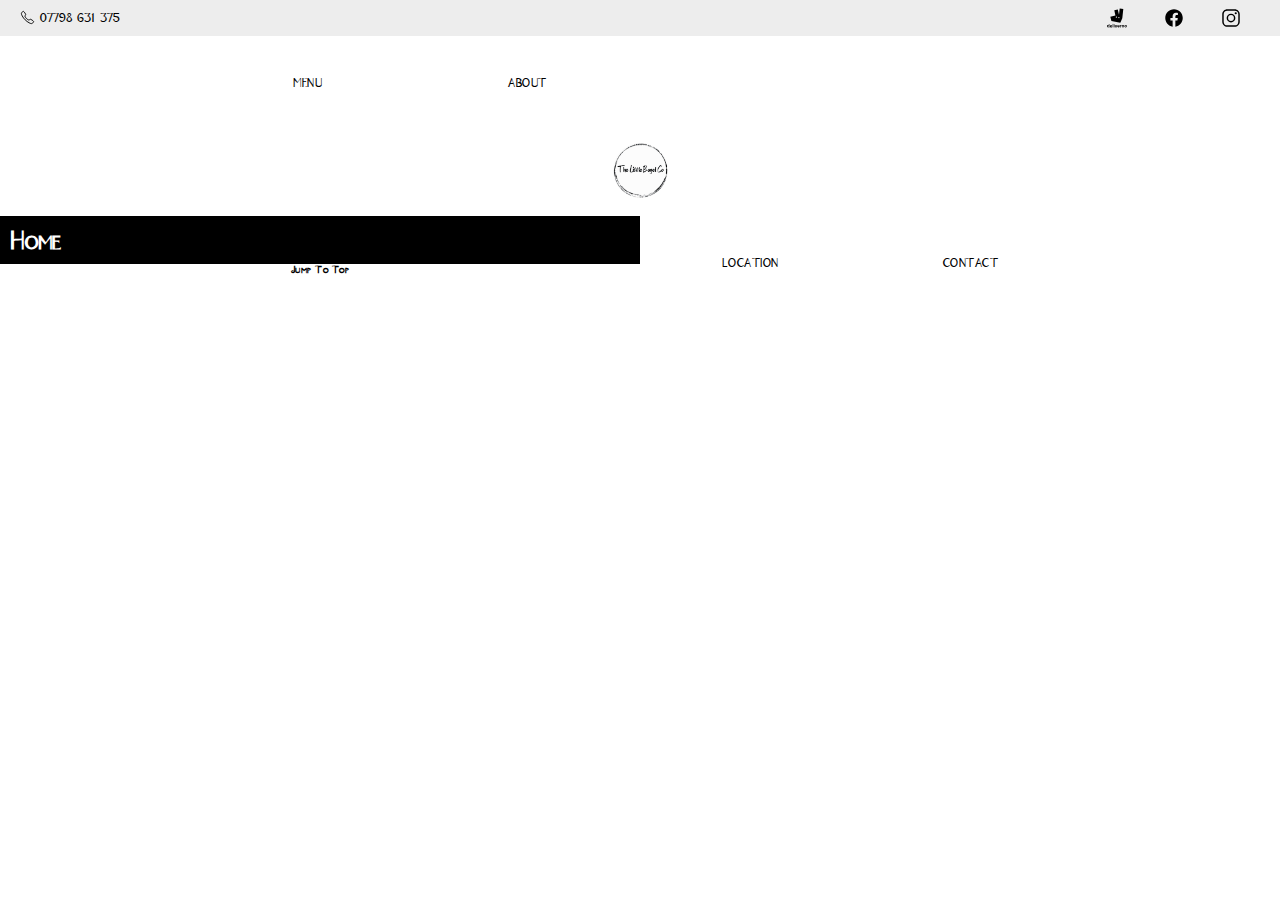
==== index.html @ 9d25eaca "First commit, bug with nav bar in mobile view still present." ====
<!DOCTYPE html>
<html lang="en">
  <head>
    <meta charset="UTF-8" />
    <meta http-equiv="X-UA-Compatible" content="IE=edge" />
    <meta name="viewport" content="width=device-width, initial-scale=1.0" />
    <meta name="keywords" content="HTML, CSS" />
    <meta name="description" content="..." />
    <title>Little Bagel Co - New York-Style Bagels & Coffee</title>
    <link rel="stylesheet" href="/css/normalize.css" />
    <link rel="stylesheet" href="/css/styles.css" />
  </head>
  <body>
    <header>
      <ul class="header-left">
        <li class="phone-logo">
          <img src="/images/call-outline.svg" alt="Phone outline image" />
        </li>
        <li class="tel-no">
          <a href="tel:07798631375">07798 631 375</a>
        </li>
      </ul>
      <ul class="header-right">
        <li class="social-logos">
          <a href="https://deliveroo.co.uk/" target="_blank">
            <img src="/images/deliveroo-logo.svg" alt="Deliveroo logo"
          /></a>
        </li>
        <li class="social-logos">
          <a href="https://www.facebook.com/" target="_blank">
            <img src="/images/logo-facebook.svg" alt="Facebook logo" />
          </a>
        </li>
        <li class="social-logos">
          <a href="https://www.instagram.com/" target="_blank">
            <img src="/images/logo-instagram.svg" alt="Instagram logo" />
          </a>
        </li>
      </ul>
    </header>
    <nav class="navbar">
      <ul class="nav-links nav-links-left">
        <li>
          <a href="/images/little-bagel-co-menu.pdf" target="_blank">Menu</a>
        </li>
        <li><a href="/company/about.html">About</a></li>
      </ul>
      <div class="nav-links logo">
        <a href="/index.html"><img src="/images/logo.jpg" /></a>
      </div>
      <ul class="nav-links nav-links-right">
        <li><a href="/company/location.html">Location</a></li>
        <li><a href="/company/contact.html">Contact</a></li>
      </ul>
      <div class="nav-links burger">
        <div class="line-1"></div>
        <div class="line-2"></div>
        <div class="line-3"></div>
      </div>
    </nav>
    <main>
      <h2>Home</h2>
    </main>
    <footer class="jump-to-top">
      <a href="#">Jump To Top</a>
    </footer>

    <script src="app.js"></script>
  </body>
</html>
---- css/styles.css ----
/* BODY */

* {
  margin: 0px;
  padding: 0px;
  box-sizing: border-box;
}

body {
  overflow-x: hidden;
}

/* FONTS */

@font-face {
  font-family: "New Yorker";
  src: url(/fonts/Fox-Regular/FOXTROTM.TTF);
}

/* HEADER */

.header-left {
  padding-left: 20px;
  display: flex;
  float: left;
  width: 85%;
  align-items: center;
  min-height: 4vh;
  background-color: rgb(237, 237, 237);
  font-family: "New Yorker", cursive;
  color: black;
  text-decoration: none;
  font-size: 12px;
}
.header-right {
  display: flex;
  float: right;
  padding-right: 20px;
  justify-content: space-around;
  width: 15%;
  align-items: center;
  min-height: 4vh;
  background-color: rgb(237, 237, 237);
}
header li {
  text-decoration: none;
  list-style: none;
}
.phone-logo {
  width: 20px;
  height: 20px;
  padding-top: 2px;
  padding-right: 5px;
}
.tel-no a {
  padding-bottom: 4px;
  color: black;
  text-decoration: none;
}
.tel-no:hover {
  transform: translateY(-2px);
  transition: 0.2s;
}
.social-logos {
  width: 20px;
  height: 20px;
}
.social-logos:hover {
  transform: translateY(-2px);
  transition: 0.2s;
}

/* FOOTER */

.jump-to-top {
  display: flex;
  justify-content: space-around;
  align-items: center;
}
.jump-to-top a {
  color: black;
  font-family: "New Yorker", cursive;
  text-decoration: none;
  letter-spacing: 0.5px;
  font-weight: bold;
  font-size: 10px;
}

/* NAVBAR */

.nav-links {
  display: flex;
  width: 100%;
  justify-content: space-around;
  align-items: center;
  min-height: 10vh;
  background-color: white;
  font-family: "New Yorker", cursive;
}
.logo img {
  width: 55px;
  float: none;
  height: 55px;
  border-radius: 35px;
  margin-top: 2px;
}
.logo {
  position: center;
}

/* NAV LEFT */

.nav-links-left {
  float: left;
  display: flex;
  padding-left: 200px;
  justify-content: space-around;
  width: 50%;
  align-items: center;
}
.nav-links-left li {
  list-style: none;
}
.nav-links-left a {
  color: black;
  text-decoration: none;
  letter-spacing: 0.5px;
  font-size: 12px;
  text-transform: uppercase;
}
.nav-links-left a:hover {
  text-decoration: underline;
  transition: 1s;
}

/* NAV RIGHT */

.nav-links-right {
  float: right;
  display: flex;
  padding-right: 200px;
  justify-content: space-around;
  width: 50%;
  align-items: center;
}
.nav-links-right li {
  list-style: none;
}
.nav-links-right a {
  color: black;
  text-decoration: none;
  letter-spacing: 0.5px;
  font-size: 12px;
  text-transform: uppercase;
}
.nav-links-right a:hover {
  text-decoration: underline;
  transition: 1s;
}

/* BURGER */

.burger div {
  width: 25px;
  height: 1px;
  background-color: black;
  margin: 5px;
  border-radius: 2px;
  transition: all 0.2s ease;
}
.burger {
  display: none;
  cursor: pointer;
}

/* MOBILE VIEW */

@media screen and (max-width: 668px) {
  body {
    overflow-x: hidden;
  }
  header {
    display: none;
  }
  .nav-links-left {
    padding-left: 0px;
  }
  .nav-links-right {
    padding-right: 0px;
  }
  .nav-links li {
    position: absolute;
    right: 0px;
    height: 90vh;
    top: 10vh;
    background-color: white;
    display: flex;
    flex-direction: column;
    align-items: center;
    width: 50%;
    transform: translate(100%);
    transition: transform 0.2s ease-in;
  }
  .nav-links li {
    opacity: 0;
  }
  .burger {
    padding-right: 25px;
    display: block;
  }
  .jump-to-top {
    display: none;
  }
}

/* NAV ACTIVE */

.nav-active {
  transform: translate(0%);
}
@keyframes navLinksFade {
  from {
    opacity: 0;
    transform: 50px;
  }
  to {
    opacity: 1;
    transform: 0px;
  }
}
.toggle .line-1 {
  transform: rotate(-45deg) translate(-5px, 3.6px);
}
.toggle .line-2 {
  opacity: 0;
}
.toggle .line-3 {
  transform: rotate(45deg) translate(-5px, -3.6px);
}

/* MAIN CONTENT */

main {
  padding: 10px;
  font-family: "Dosis", sans-serif;
  background-color: black;
}
main h2 {
  font-family: "New Yorker", cursive;
  color: white;
}
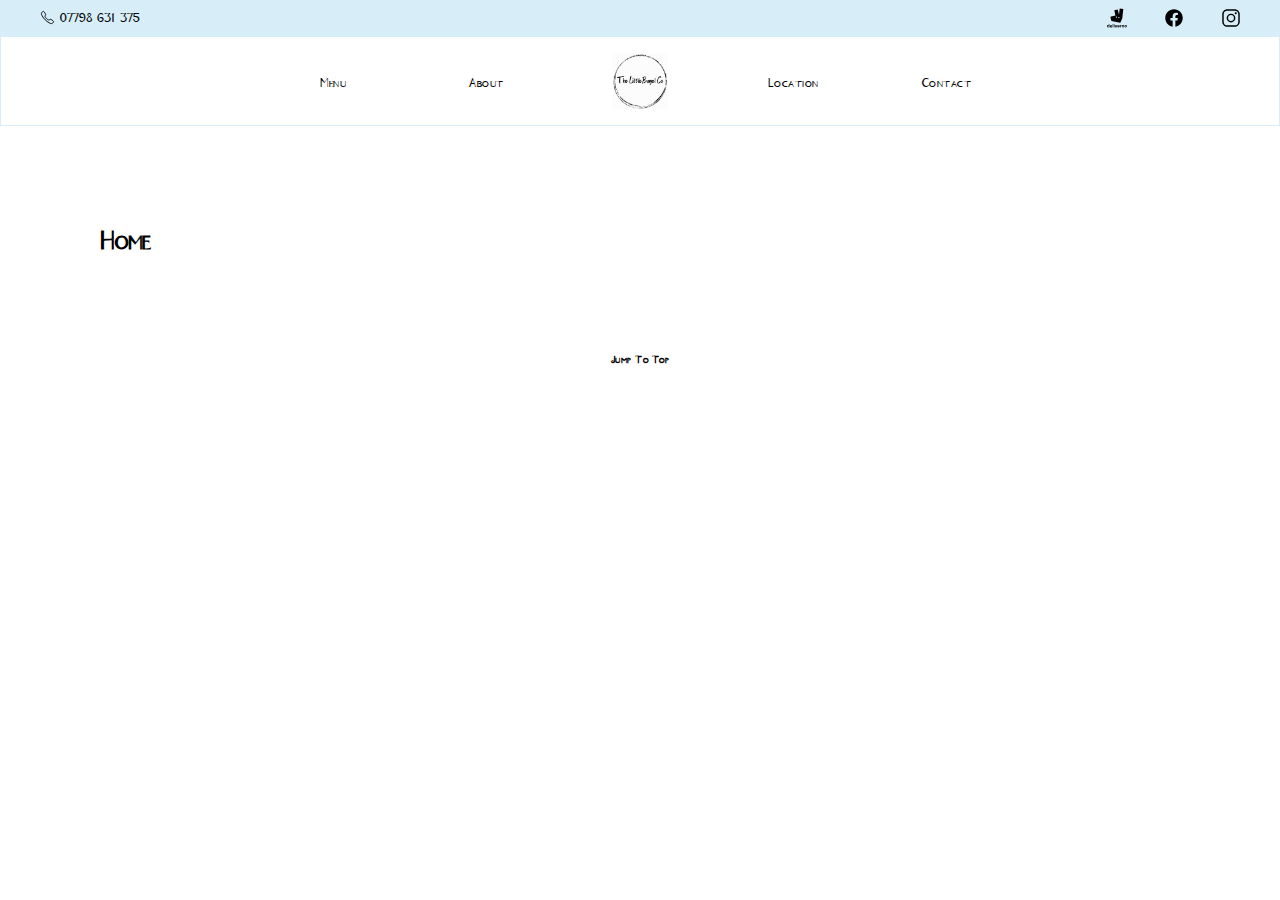
==== commit 59426850: "Completed contact page, ironed out a few CSS elements - padding etc and organised files and folders." ====
--- a/index.html
+++ b/index.html
@@ -8,7 +8,9 @@
     <meta name="description" content="..." />
     <title>Little Bagel Co - New York-Style Bagels & Coffee</title>
     <link rel="stylesheet" href="/css/normalize.css" />
-    <link rel="stylesheet" href="/css/styles.css" />
+    <link rel="stylesheet" href="/css/app-styles.css" />
+    <link rel="stylesheet" href="/css/home-styles.css" />
+    <link rel="stylesheet" href="/css/mobile-styles.css" />
   </head>
   <body>
     <header>
@@ -38,21 +40,20 @@
         </li>
       </ul>
     </header>
-    <nav class="navbar">
-      <ul class="nav-links nav-links-left">
+    <nav>
+      <div class="logo">
+        <a href="/index.html"><img src="/images/logo.jpg" /></a>
+      </div>
+      <ul class="nav-links">
         <li>
           <a href="/images/little-bagel-co-menu.pdf" target="_blank">Menu</a>
         </li>
-        <li><a href="/company/about.html">About</a></li>
+        <li><a href="about.html">About</a></li>
+        <li id="logo-space"></li>
+        <li><a href="location.html">Location</a></li>
+        <li><a href="contact.html">Contact</a></li>
       </ul>
-      <div class="nav-links logo">
-        <a href="/index.html"><img src="/images/logo.jpg" /></a>
-      </div>
-      <ul class="nav-links nav-links-right">
-        <li><a href="/company/location.html">Location</a></li>
-        <li><a href="/company/contact.html">Contact</a></li>
-      </ul>
-      <div class="nav-links burger">
+      <div class="burger">
         <div class="line-1"></div>
         <div class="line-2"></div>
         <div class="line-3"></div>
@@ -65,6 +66,6 @@
       <a href="#">Jump To Top</a>
     </footer>
 
-    <script src="app.js"></script>
+    <script src="/scripts/app.js"></script>
   </body>
 </html>
--- a/css/app-styles.css
+++ b/css/app-styles.css
@@ -0,0 +1,162 @@
+/* FONTS */
+
+@font-face {
+  font-family: "New Yorker";
+  src: url(/fonts/FOXTROTM.TTF);
+}
+
+/* BODY */
+
+* {
+  margin: 0px;
+  padding: 0px;
+  box-sizing: border-box;
+}
+
+body {
+  overflow-x: hidden;
+}
+
+/* HEADER */
+
+header {
+  overflow: hidden;
+}
+
+header ul {
+  display: flex;
+  align-items: center;
+  min-height: 4vh;
+  background-color: rgba(55, 168, 224, 0.2);
+}
+
+.header-left {
+  float: left;
+  padding-left: 40px;
+  width: 85%;
+  font-family: "New Yorker", cursive;
+  color: black;
+  text-decoration: none;
+  font-size: 12px;
+}
+
+.header-right {
+  float: right;
+  padding-right: 20px;
+  justify-content: space-around;
+  width: 15%;
+}
+
+header li {
+  text-decoration: none;
+  list-style: none;
+}
+.phone-logo {
+  width: 20px;
+  height: 20px;
+  padding-top: 2px;
+  padding-right: 5px;
+}
+.tel-no a {
+  padding-bottom: 4px;
+  color: black;
+  text-decoration: none;
+}
+.tel-no:hover {
+  transform: translateY(-2px);
+  transition: 0.2s;
+}
+.social-logos {
+  width: 20px;
+  height: 20px;
+}
+.social-logos:hover {
+  transform: translateY(-2px);
+  transition: 0.2s;
+}
+
+/* NAVBAR */
+
+nav {
+  display: flex;
+  justify-content: space-around;
+  align-items: center;
+  min-height: 10vh;
+  background-color: white;
+  font-family: "New Yorker", cursive;
+  border-style: solid;
+  border-width: 0.5px;
+  border-color: rgba(55, 168, 224, 0.2);
+  position: sticky;
+  top: 0;
+}
+
+.logo img {
+  width: 55px;
+  height: 55px;
+}
+
+.logo {
+  width: 55px;
+  height: 55px;
+  position: absolute;
+  left: 50%;
+  transform: translateX(-50%);
+}
+
+.nav-links {
+  display: flex;
+  justify-content: space-around;
+  width: 60%;
+}
+
+.nav-links li {
+  width: 60px;
+  text-align: center;
+  list-style: none;
+}
+
+.nav-links a {
+  color: black;
+  text-decoration: none;
+  letter-spacing: 0.5px;
+  font-size: 12px;
+  /* text-transform: uppercase; */
+}
+.nav-links a:hover {
+  text-decoration: underline;
+  transition: 1s;
+}
+
+/* BURGER */
+
+.burger {
+  display: none;
+  cursor: pointer;
+}
+
+.burger div {
+  width: 25px;
+  height: 1px;
+  background-color: black;
+  margin: 5px;
+  border-radius: 2px;
+  transition: all 0.5s ease;
+}
+
+/* FOOTER */
+
+.jump-to-top {
+  display: flex;
+  justify-content: space-around;
+  align-items: center;
+  padding-bottom: 20px;
+}
+.jump-to-top a {
+  color: black;
+  font-family: "New Yorker", cursive;
+  text-decoration: none;
+  letter-spacing: 0.5px;
+  font-weight: bold;
+  font-size: 10px;
+}
--- a/css/home-styles.css
+++ b/css/home-styles.css
@@ -0,0 +1,5 @@
+main {
+  font-family: "New Yorker", cursive;
+  padding: 100px;
+  background-color: rgb(255, 255, 255);
+}
--- a/css/mobile-styles.css
+++ b/css/mobile-styles.css
@@ -0,0 +1,82 @@
+/* MOBILE VIEW */
+
+@media screen and (max-width: 678px) {
+  body {
+    overflow-x: hidden;
+  }
+
+  header {
+    display: none;
+  }
+
+  /* nav {
+      position: fixed;
+    } */
+
+  .nav-links {
+    position: absolute;
+    right: 0px;
+    height: 90vh;
+    top: 10vh;
+    background-color: white;
+    display: flex;
+    flex-direction: column;
+    align-items: center;
+    width: 100%;
+    transform: translateX(100%);
+    transition: transform 0.2s ease-in;
+  }
+
+  .nav-links a {
+    font-size: 15px;
+  }
+
+  .nav-links #logo-space {
+    display: none;
+  }
+
+  .nav-links li {
+    opacity: 0;
+  }
+  .burger {
+    padding-left: 75vh;
+    padding-right: 25vh;
+    display: block;
+  }
+  .jump-to-top {
+    display: none;
+  }
+  .map-and-location {
+    display: flex;
+    flex-direction: column;
+    align-items: center;
+  }
+  .location-container {
+    padding-top: 20px;
+  }
+}
+
+/* NAV ACTIVE */
+
+.nav-active {
+  transform: translateX(0%);
+}
+@keyframes navLinksFade {
+  from {
+    opacity: 0;
+    transform: 50px;
+  }
+  to {
+    opacity: 1;
+    transform: 0px;
+  }
+}
+.toggle .line-1 {
+  transform: rotate(-45deg) translate(-5px, 3.6px);
+}
+.toggle .line-2 {
+  opacity: 0;
+}
+.toggle .line-3 {
+  transform: rotate(45deg) translate(-5px, -3.6px);
+}
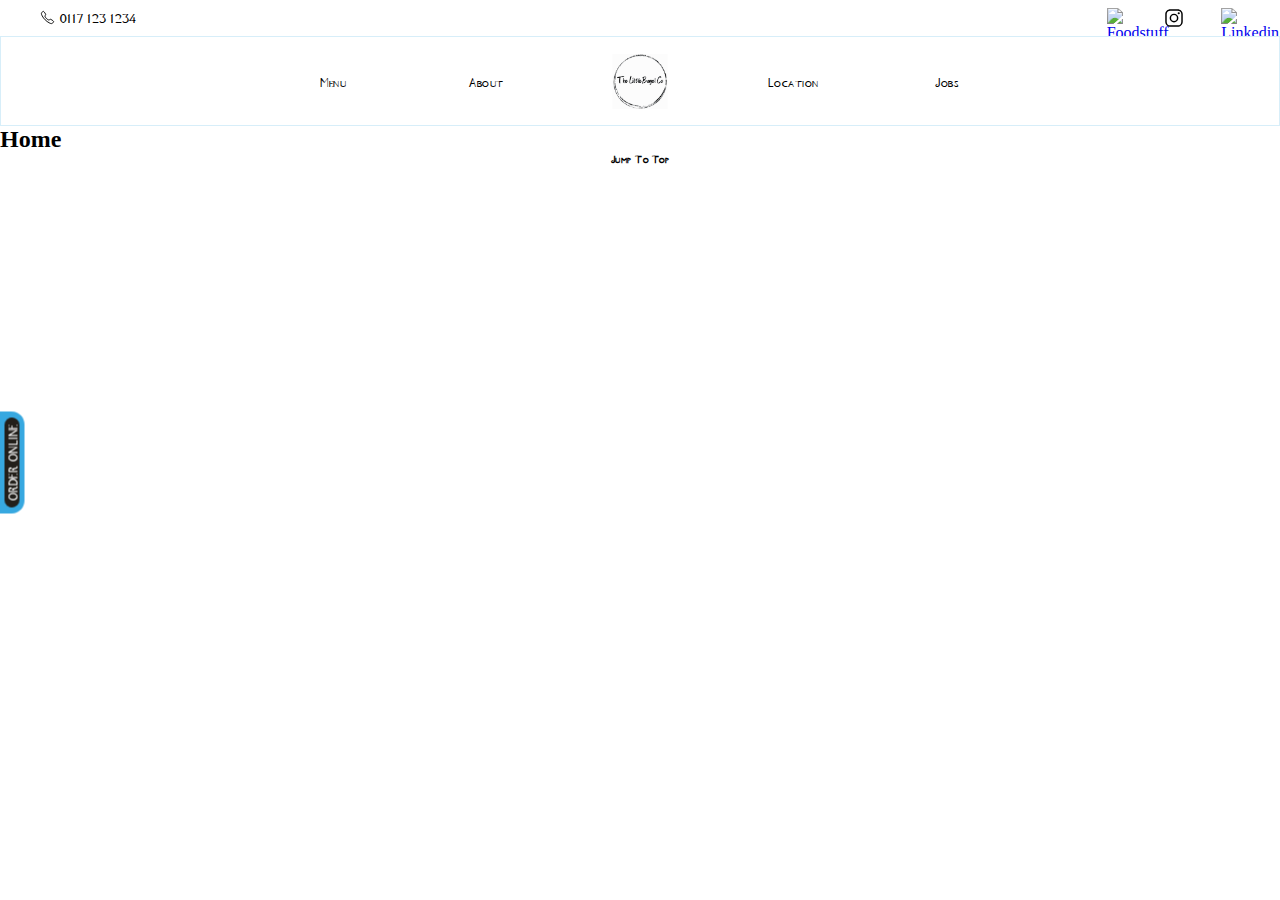
==== commit c986693f: "Made adjustments to CSS and also added Delivery Tab" ====
--- a/index.html
+++ b/index.html
@@ -7,10 +7,10 @@
     <meta name="keywords" content="HTML, CSS" />
     <meta name="description" content="..." />
     <title>Little Bagel Co - New York-Style Bagels & Coffee</title>
-    <link rel="stylesheet" href="/css/normalize.css" />
-    <link rel="stylesheet" href="/css/app-styles.css" />
-    <link rel="stylesheet" href="/css/home-styles.css" />
-    <link rel="stylesheet" href="/css/mobile-styles.css" />
+    <link rel="stylesheet" href="/styles/normalize.css" />
+    <link rel="stylesheet" href="/styles/app-styles.css" />
+    <link rel="stylesheet" href="/styles/home-styles.css" />
+    <link rel="stylesheet" href="/styles/mobile-styles.css" />
   </head>
   <body>
     <header>
@@ -19,23 +19,27 @@
           <img src="/images/call-outline.svg" alt="Phone outline image" />
         </li>
         <li class="tel-no">
-          <a href="tel:07798631375">07798 631 375</a>
+          <a href="tel:01234567890">0117 123 1234</a>
         </li>
       </ul>
       <ul class="header-right">
         <li class="social-logos">
-          <a href="https://deliveroo.co.uk/" target="_blank">
-            <img src="/images/deliveroo-logo.svg" alt="Deliveroo logo"
+          <a href="https://wearefoodstuff.co.uk/" target="_blank">
+            <img
+              width="21px"
+              height="21px"
+              src="images/Foodstuff-logo-vertical.svg"
+              alt="Foodstuff logo"
           /></a>
-        </li>
-        <li class="social-logos">
-          <a href="https://www.facebook.com/" target="_blank">
-            <img src="/images/logo-facebook.svg" alt="Facebook logo" />
-          </a>
         </li>
         <li class="social-logos">
           <a href="https://www.instagram.com/" target="_blank">
             <img src="/images/logo-instagram.svg" alt="Instagram logo" />
+          </a>
+        </li>
+        <li class="social-logos">
+          <a href="https://www.linkedin.com/" target="_blank">
+            <img src="/images/logo-linkedin.svg" alt="Linkedin logo" />
           </a>
         </li>
       </ul>
@@ -51,7 +55,7 @@
         <li><a href="about.html">About</a></li>
         <li id="logo-space"></li>
         <li><a href="location.html">Location</a></li>
-        <li><a href="contact.html">Contact</a></li>
+        <li><a href="jobs.html">Jobs</a></li>
       </ul>
       <div class="burger">
         <div class="line-1"></div>
@@ -65,7 +69,13 @@
     <footer class="jump-to-top">
       <a href="#">Jump To Top</a>
     </footer>
-
+    <div class="delivery-tab-container">
+      <div class="delivery-tab">
+        <a href="https://wearefoodstuff.co.uk/" target="_blank">
+          ORDER ONLINE
+        </a>
+      </div>
+    </div>
     <script src="/scripts/app.js"></script>
   </body>
 </html>
--- a/styles/app-styles.css
+++ b/styles/app-styles.css
@@ -0,0 +1,208 @@
+/* FONTS */
+
+@font-face {
+  font-family: "New Yorker";
+  src: url(/fonts/FOXTROTM.TTF);
+}
+
+/* BODY */
+
+* {
+  margin: 0px;
+  padding: 0px;
+  box-sizing: border-box;
+}
+
+body {
+  overflow-x: hidden;
+}
+
+/* HEADER */
+
+header {
+  overflow: hidden;
+}
+
+header ul {
+  display: flex;
+  align-items: center;
+  min-height: 4vh;
+  /* background-color: rgba(55, 168, 224, 0.2); */
+  background-color: rgba(255, 255, 255);
+}
+
+.header-left {
+  float: left;
+  padding-left: 40px;
+  width: 85%;
+  font-family: "New Yorker", cursive;
+  color: black;
+  text-decoration: none;
+  font-size: 12px;
+}
+
+.header-right {
+  float: right;
+  padding-right: 20px;
+  justify-content: space-around;
+  width: 15%;
+}
+
+header li {
+  text-decoration: none;
+  list-style: none;
+}
+.phone-logo {
+  width: 20px;
+  height: 20px;
+  padding-top: 2px;
+  padding-right: 5px;
+}
+.tel-no a {
+  padding-bottom: 4px;
+  color: black;
+  text-decoration: none;
+}
+.tel-no:hover {
+  transform: translateY(-2px);
+  transition: 0.2s;
+}
+.social-logos {
+  width: 20px;
+  height: 20px;
+}
+.social-logos:hover {
+  transform: translateY(-2px);
+  transition: 0.2s;
+}
+
+/* NAVBAR */
+
+nav {
+  display: flex;
+  justify-content: space-around;
+  align-items: center;
+  min-height: 10vh;
+  background-color: white;
+  font-family: "New Yorker", cursive;
+  border-style: solid;
+  border-width: 0.5px;
+  border-color: rgba(55, 168, 224, 0.2);
+  position: sticky;
+  top: 0;
+}
+
+.logo img {
+  width: 55px;
+  height: 55px;
+}
+
+.logo {
+  width: 55px;
+  height: 55px;
+  position: absolute;
+  left: 50%;
+  transform: translateX(-50%);
+}
+
+.nav-links {
+  display: flex;
+  justify-content: space-around;
+  width: 60%;
+}
+
+.nav-links li {
+  width: 60px;
+  text-align: center;
+  list-style: none;
+}
+
+.nav-links a {
+  color: black;
+  text-decoration: none;
+  letter-spacing: 0.5px;
+  font-size: 12px;
+  /* text-transform: uppercase; */
+}
+.nav-links a:hover {
+  text-decoration: underline;
+  transition: 1s;
+}
+
+/* BURGER */
+
+.burger {
+  display: none;
+  cursor: pointer;
+}
+
+.burger div {
+  width: 25px;
+  height: 1px;
+  background-color: black;
+  margin: 5px;
+  border-radius: 2px;
+  transition: all 0.5s ease;
+}
+
+/* FOOTER */
+
+.jump-to-top {
+  display: flex;
+  justify-content: space-around;
+  align-items: center;
+  padding-bottom: 15px;
+}
+.jump-to-top a {
+  color: black;
+  font-family: "New Yorker", cursive;
+  text-decoration: none;
+  letter-spacing: 0.5px;
+  font-weight: bold;
+  font-size: 10px;
+}
+
+/* DELIVERY TAB */
+
+.delivery-tab-container {
+  display: flex;
+  justify-content: space-around;
+  text-align: center;
+  position: fixed;
+  transform: rotate(-90deg);
+  top: 50vh;
+  bottom: 50vh;
+  height: 25px;
+  width: 102px;
+  margin-left: -39px;
+  background-color: rgba(55, 168, 224);
+  border-bottom-left-radius: 13px;
+  border-bottom-right-radius: 13px;
+}
+
+.delivery-tab {
+  display: block;
+  margin-left: auto;
+  margin-right: auto;
+  margin-top: auto;
+  margin-bottom: auto;
+  height: 15px;
+  width: 90px;
+  border-radius: 10px;
+  background-color: rgba(34, 31, 26, 255);
+  filter: blur(0.15px);
+}
+
+.delivery-tab a {
+  font-family: "New Yorker", cursive;
+  display: block;
+  margin-left: auto;
+  margin-right: auto;
+  margin-top: auto;
+  margin-bottom: auto;
+  padding-top: 0.8px;
+  text-decoration: none;
+  letter-spacing: 0.5px;
+  font-size: 12px;
+  color: rgba(254, 254, 254, 255);
+}
--- a/styles/mobile-styles.css
+++ b/styles/mobile-styles.css
@@ -0,0 +1,79 @@
+/* MOBILE VIEW */
+
+@media screen and (max-width: 678px) {
+  body {
+    overflow-x: hidden;
+  }
+
+  header {
+    display: none;
+  }
+
+  .nav-links {
+    position: absolute;
+    right: 0px;
+    height: 90vh;
+    top: 10vh;
+    background-color: white;
+    display: flex;
+    flex-direction: column;
+    align-items: center;
+    width: 100%;
+    transform: translateX(100%);
+    transition: transform 0.2s ease-in;
+  }
+
+  .nav-links a {
+    font-size: 15px;
+  }
+
+  .nav-links #logo-space {
+    display: none;
+  }
+
+  .nav-links li {
+    opacity: 0;
+  }
+  .burger {
+    padding-left: 90vw;
+    padding-right: 10vw;
+    display: block;
+  }
+  .jump-to-top {
+    display: none;
+  }
+  .map-and-location {
+    display: flex;
+    flex-direction: column;
+    align-items: center;
+  }
+  .location-container {
+    padding-top: 20px;
+  }
+}
+
+/* NAV ACTIVE */
+
+.nav-active {
+  transform: translateX(0%);
+}
+
+@keyframes navLinksFade {
+  from {
+    opacity: 0;
+    transform: 50px;
+  }
+  to {
+    opacity: 1;
+    transform: 0px;
+  }
+}
+.toggle .line-1 {
+  transform: rotate(-45deg) translate(-5px, 3.6px);
+}
+.toggle .line-2 {
+  opacity: 0;
+}
+.toggle .line-3 {
+  transform: rotate(45deg) translate(-5px, -3.6px);
+}
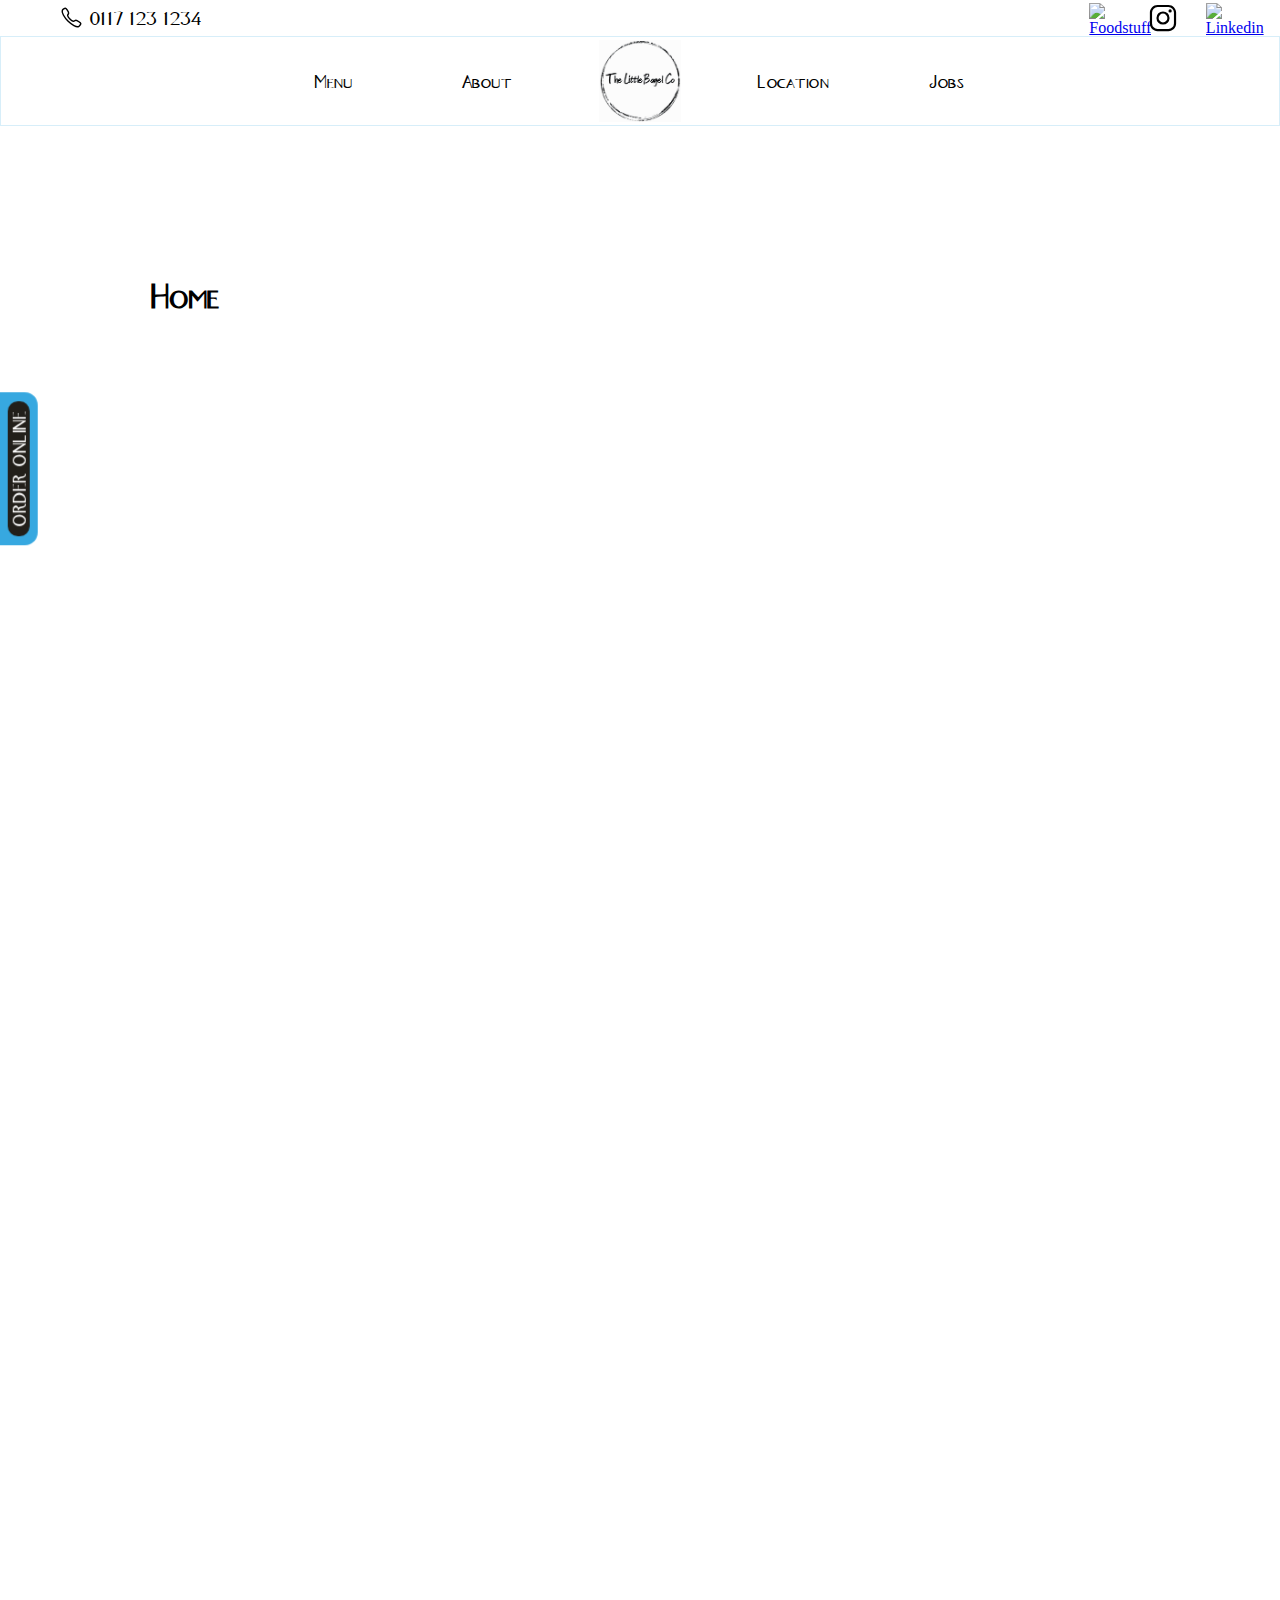
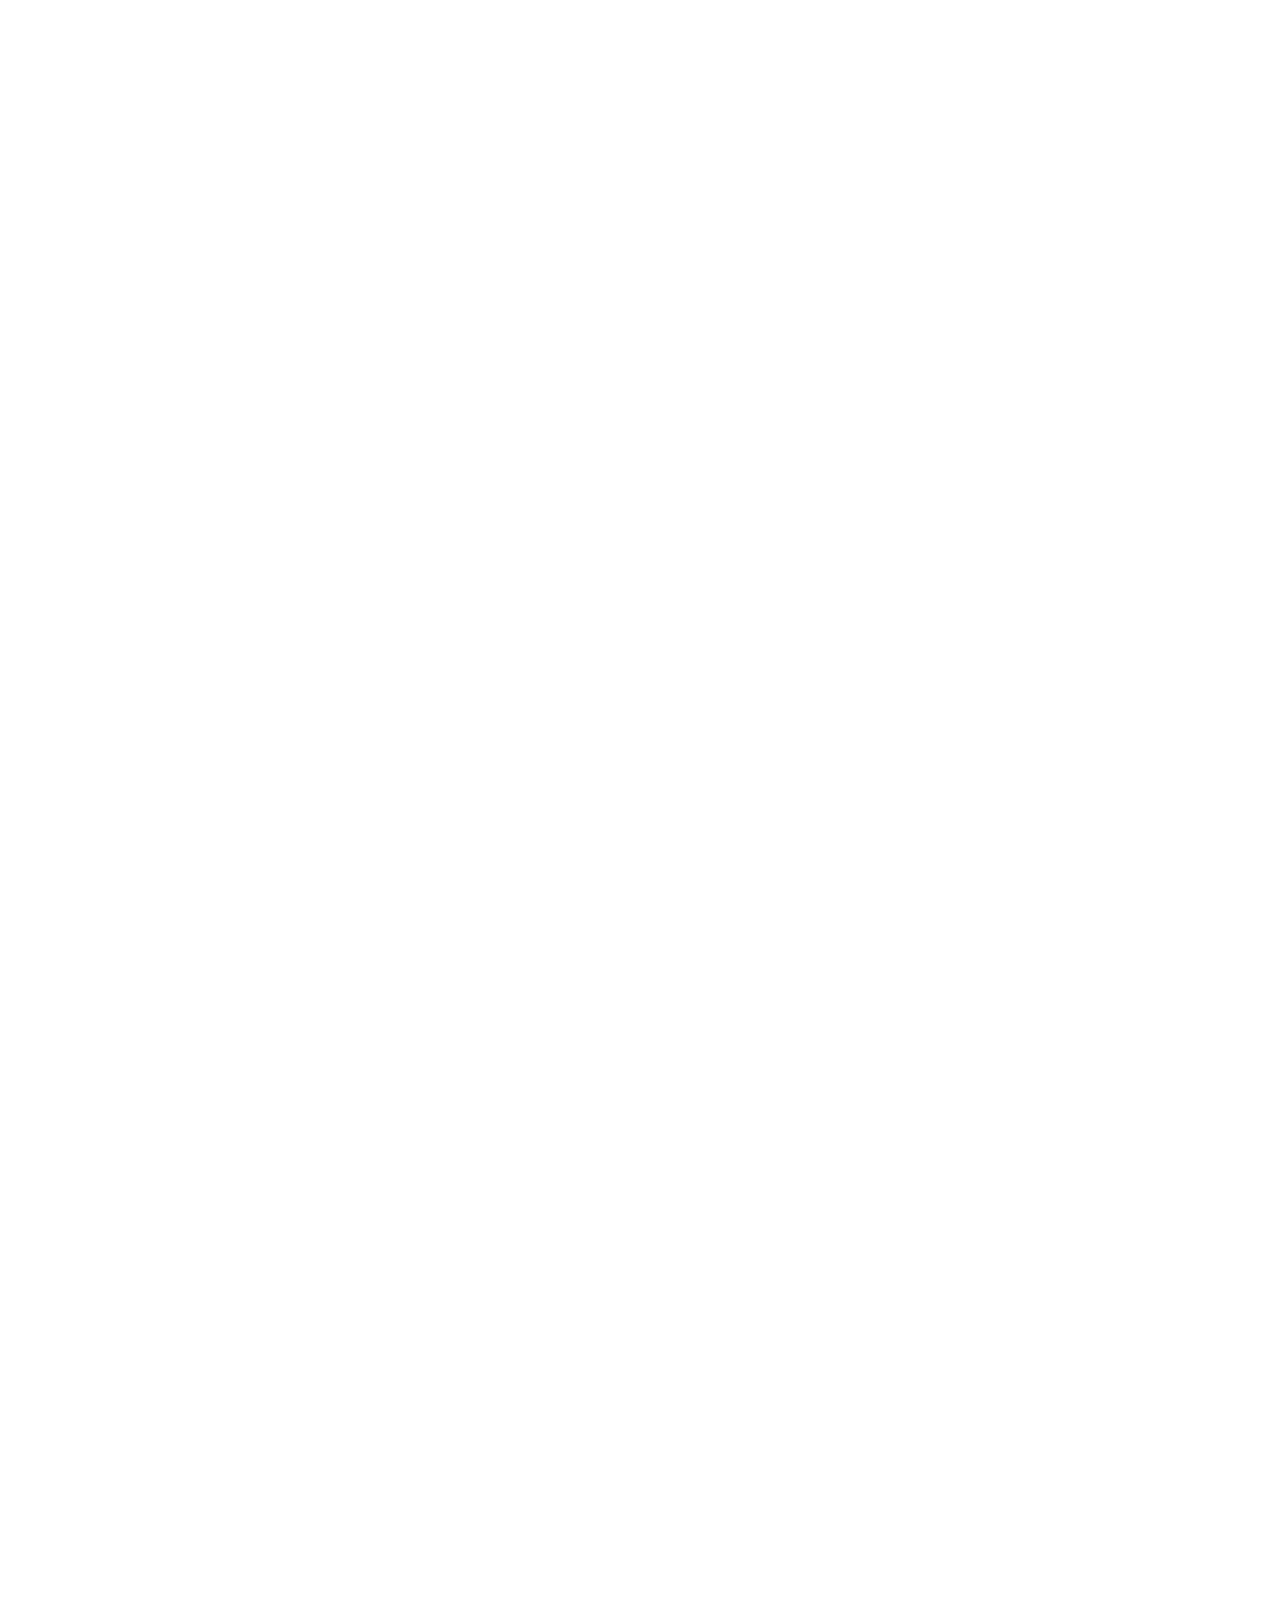
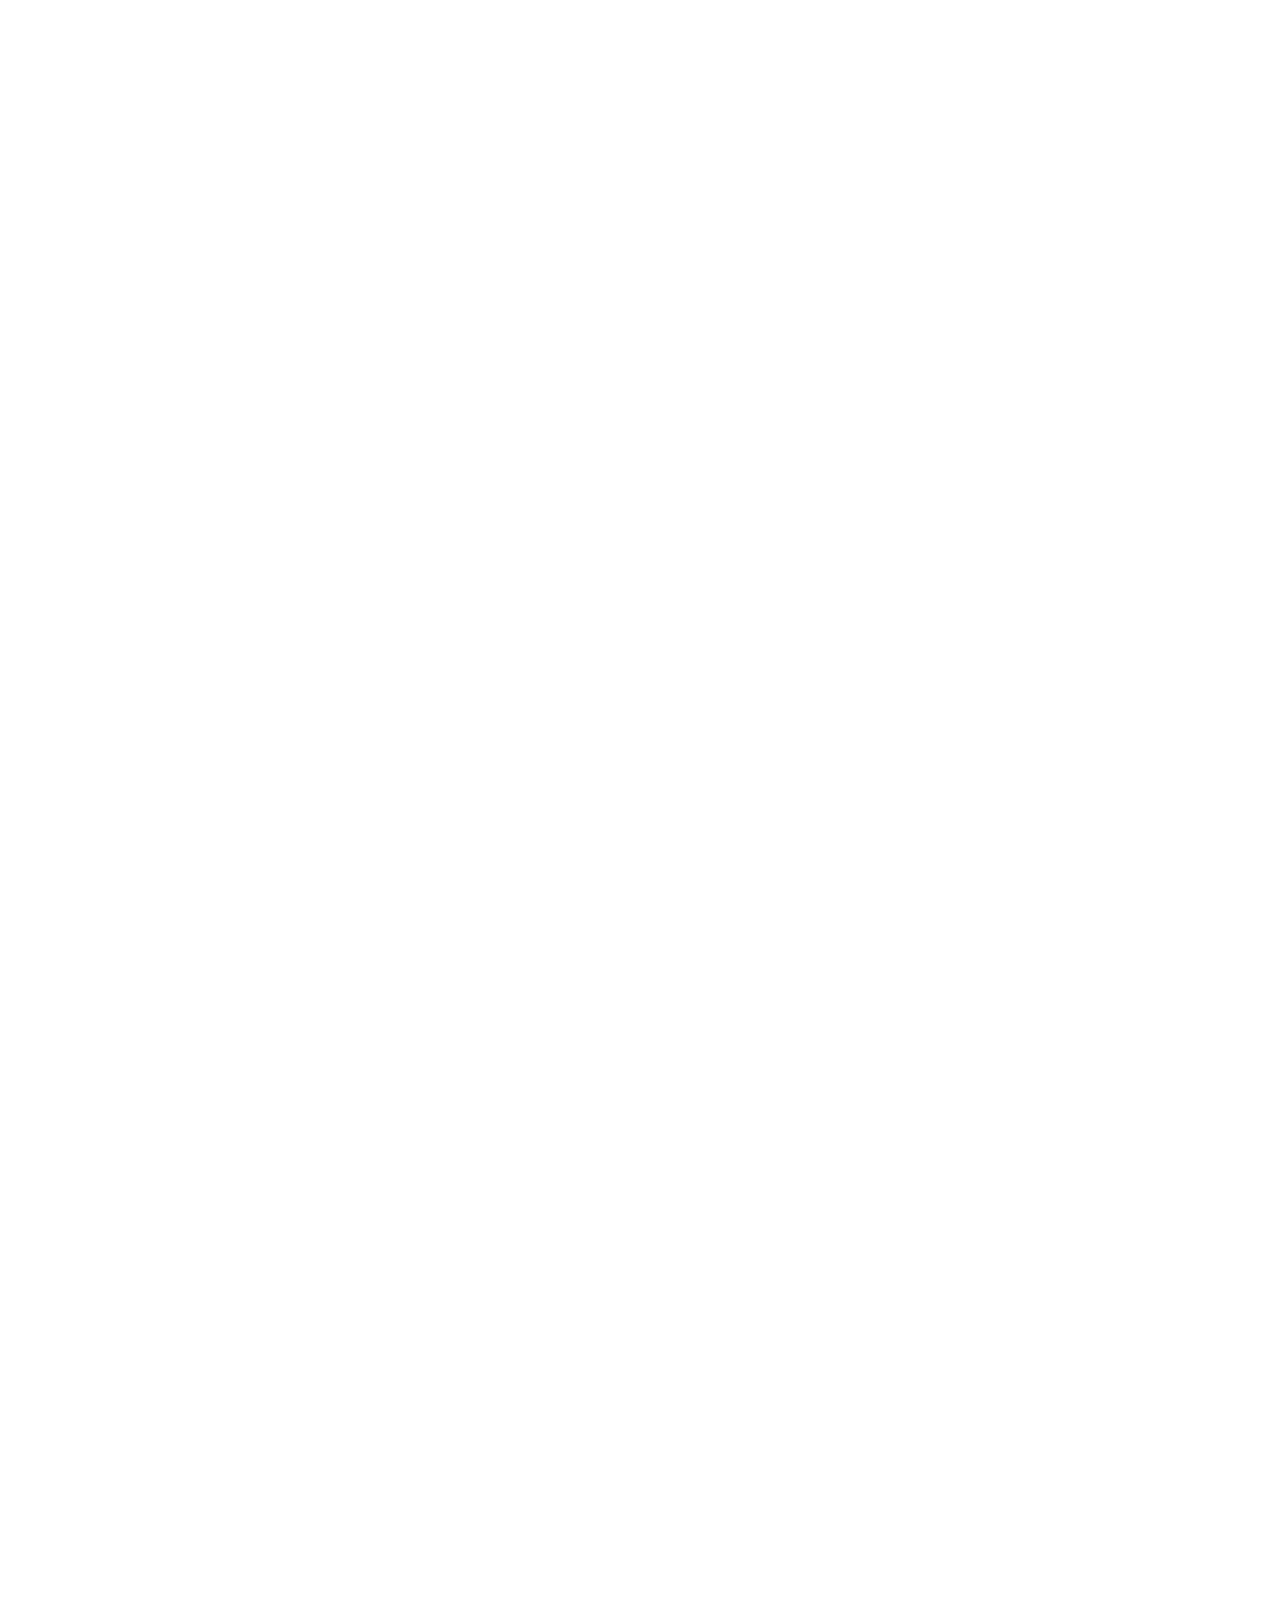
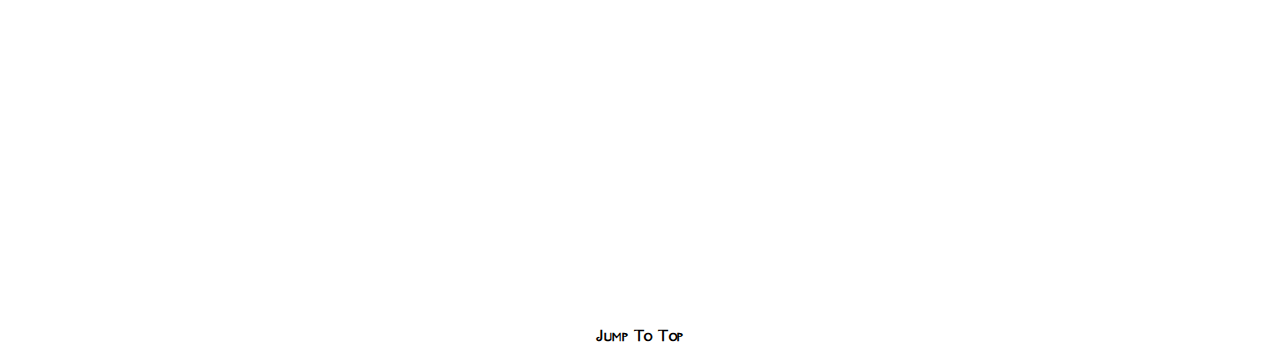
==== commit 65661388: "Resized everything to fit 100% zoom" ====
--- a/index.html
+++ b/index.html
@@ -8,9 +8,9 @@
     <meta name="description" content="..." />
     <title>Little Bagel Co - New York-Style Bagels & Coffee</title>
     <link rel="stylesheet" href="/styles/normalize.css" />
-    <link rel="stylesheet" href="/styles/app-styles.css" />
-    <link rel="stylesheet" href="/styles/home-styles.css" />
-    <link rel="stylesheet" href="/styles/mobile-styles.css" />
+    <link rel="stylesheet" href="/styles/app.css" />
+    <link rel="stylesheet" href="/styles/home.css" />
+    <link rel="stylesheet" href="/styles/mobile.css" />
   </head>
   <body>
     <header>
@@ -26,8 +26,8 @@
         <li class="social-logos">
           <a href="https://wearefoodstuff.co.uk/" target="_blank">
             <img
-              width="21px"
-              height="21px"
+              width="32px"
+              height="32px"
               src="images/Foodstuff-logo-vertical.svg"
               alt="Foodstuff logo"
           /></a>
@@ -64,7 +64,7 @@
       </div>
     </nav>
     <main>
-      <h2>Home</h2>
+      <h1>Home</h1>
     </main>
     <footer class="jump-to-top">
       <a href="#">Jump To Top</a>
--- a/styles/app.css
+++ b/styles/app.css
@@ -0,0 +1,206 @@
+/* FONTS */
+
+@font-face {
+  font-family: "New Yorker";
+  src: url(/fonts/FOXTROTM.TTF);
+}
+
+/* BODY */
+
+* {
+  margin: 0px;
+  padding: 0px;
+  box-sizing: border-box;
+}
+
+body {
+  overflow-x: hidden;
+}
+
+/* HEADER */
+
+header {
+  overflow: hidden;
+}
+
+header ul {
+  display: flex;
+  align-items: center;
+  min-height: 4vh;
+  background-color: rgba(255, 255, 255);
+}
+
+.header-left {
+  float: left;
+  padding-left: 60px;
+  width: 84%;
+  font-family: "New Yorker", cursive;
+  color: black;
+  text-decoration: none;
+  font-size: 18px;
+}
+
+.header-right {
+  float: right;
+  padding-right: 30px;
+  justify-content: space-around;
+  width: 16%;
+}
+
+header li {
+  text-decoration: none;
+  list-style: none;
+}
+.phone-logo {
+  width: 30px;
+  height: 30px;
+  padding-top: 3px;
+  padding-right: 7.5px;
+}
+.tel-no a {
+  padding-bottom: 6px;
+  color: black;
+  text-decoration: none;
+}
+.tel-no:hover {
+  transform: translateY(-2px);
+  transition: 0.2s;
+}
+.social-logos {
+  width: 30px;
+  height: 30px;
+}
+.social-logos:hover {
+  transform: translateY(-2px);
+  transition: 0.2s;
+}
+
+/* NAVBAR */
+
+nav {
+  display: flex;
+  justify-content: space-around;
+  align-items: center;
+  min-height: 10vh;
+  background-color: white;
+  font-family: "New Yorker", cursive;
+  border-style: solid;
+  border-width: 0.5px;
+  border-color: rgba(55, 168, 224, 0.2);
+  position: sticky;
+  top: 0;
+}
+
+.logo img {
+  width: 82px;
+  height: 82px;
+}
+
+.logo {
+  width: 82px;
+  height: 82px;
+  position: absolute;
+  left: 50%;
+  transform: translateX(-50%);
+}
+
+.nav-links {
+  display: flex;
+  justify-content: space-around;
+  width: 60%;
+}
+
+.nav-links li {
+  width: 100px;
+  text-align: center;
+  list-style: none;
+}
+
+.nav-links a {
+  color: black;
+  text-decoration: none;
+  letter-spacing: 0.5px;
+  font-size: 18px;
+}
+.nav-links a:hover {
+  text-decoration: underline;
+  transition: 1s;
+}
+
+/* BURGER */
+
+.burger {
+  display: none;
+  cursor: pointer;
+}
+
+.burger div {
+  width: 35px;
+  height: 1px;
+  background-color: black;
+  margin: 7px;
+  border-radius: 2px;
+  transition: all 0.5s ease;
+}
+
+/* FOOTER */
+
+.jump-to-top {
+  display: flex;
+  justify-content: space-around;
+  align-items: center;
+  padding-bottom: 20px;
+}
+.jump-to-top a {
+  color: black;
+  font-family: "New Yorker", cursive;
+  text-decoration: none;
+  letter-spacing: 0.5px;
+  font-weight: bold;
+  font-size: 15px;
+}
+
+/* DELIVERY TAB */
+
+.delivery-tab-container {
+  display: flex;
+  justify-content: space-around;
+  text-align: center;
+  position: fixed;
+  transform: rotate(-90deg);
+  top: 50vh;
+  bottom: 50vh;
+  height: 37.5px;
+  width: 153px;
+  margin-left: -58px;
+  background-color: rgba(55, 168, 224);
+  border-bottom-left-radius: 13px;
+  border-bottom-right-radius: 13px;
+}
+
+.delivery-tab {
+  display: block;
+  margin-left: auto;
+  margin-right: auto;
+  margin-top: auto;
+  margin-bottom: auto;
+  height: 22.5px;
+  width: 135px;
+  border-radius: 10px;
+  background-color: rgba(34, 31, 26, 255);
+  filter: blur(0.15px);
+}
+
+.delivery-tab a {
+  font-family: "New Yorker", cursive;
+  display: block;
+  margin-left: auto;
+  margin-right: auto;
+  margin-top: auto;
+  margin-bottom: auto;
+  padding-top: 0.8px;
+  text-decoration: none;
+  letter-spacing: 0.5px;
+  font-size: 18px;
+  color: rgba(254, 254, 254, 255);
+}
--- a/styles/home.css
+++ b/styles/home.css
@@ -0,0 +1,6 @@
+main {
+  font-family: "New Yorker", cursive;
+  padding: 150px;
+  background-color: rgb(255, 255, 255);
+  height: 5000px;
+}
--- a/styles/mobile.css
+++ b/styles/mobile.css
@@ -0,0 +1,84 @@
+/* MOBILE VIEW */
+
+@media screen and (max-width: 768px) {
+  body {
+    overflow-x: hidden;
+  }
+
+  header {
+    display: none;
+  }
+
+  .nav-links {
+    position: absolute;
+    right: 0px;
+    height: 90vh;
+    top: 10vh;
+    background-color: white;
+    display: flex;
+    flex-direction: column;
+    align-items: center;
+    width: 100%;
+    transform: translateX(100%);
+    transition: transform 0.2s ease-in;
+  }
+
+  .nav-links a {
+    font-size: 22px;
+  }
+
+  .nav-links #logo-space {
+    display: none;
+  }
+
+  .nav-links li {
+    opacity: 0;
+  }
+  .burger {
+    padding-left: 90vw;
+    padding-right: 10vw;
+    display: block;
+  }
+  .jump-to-top {
+    display: none;
+  }
+  .map-and-location {
+    display: flex;
+    flex-direction: column;
+    align-items: center;
+    padding-bottom: 100px;
+  }
+  .location-container {
+    padding-top: 60px;
+  }
+}
+
+/* NAV ACTIVE */
+
+.nav-active {
+  transform: translateX(0%);
+}
+
+@keyframes navLinksFade {
+  from {
+    opacity: 0;
+    transform: 50px;
+  }
+  to {
+    opacity: 1;
+    transform: 0px;
+  }
+}
+.toggle .line-1 {
+  transform: rotate(-45deg) translate(-5px, 6.2px);
+}
+.toggle .line-2 {
+  opacity: 0;
+}
+.toggle .line-3 {
+  transform: rotate(45deg) translate(-5px, -6.2px);
+}
+
+.toggle .delivery-tab-container {
+  display: none;
+}
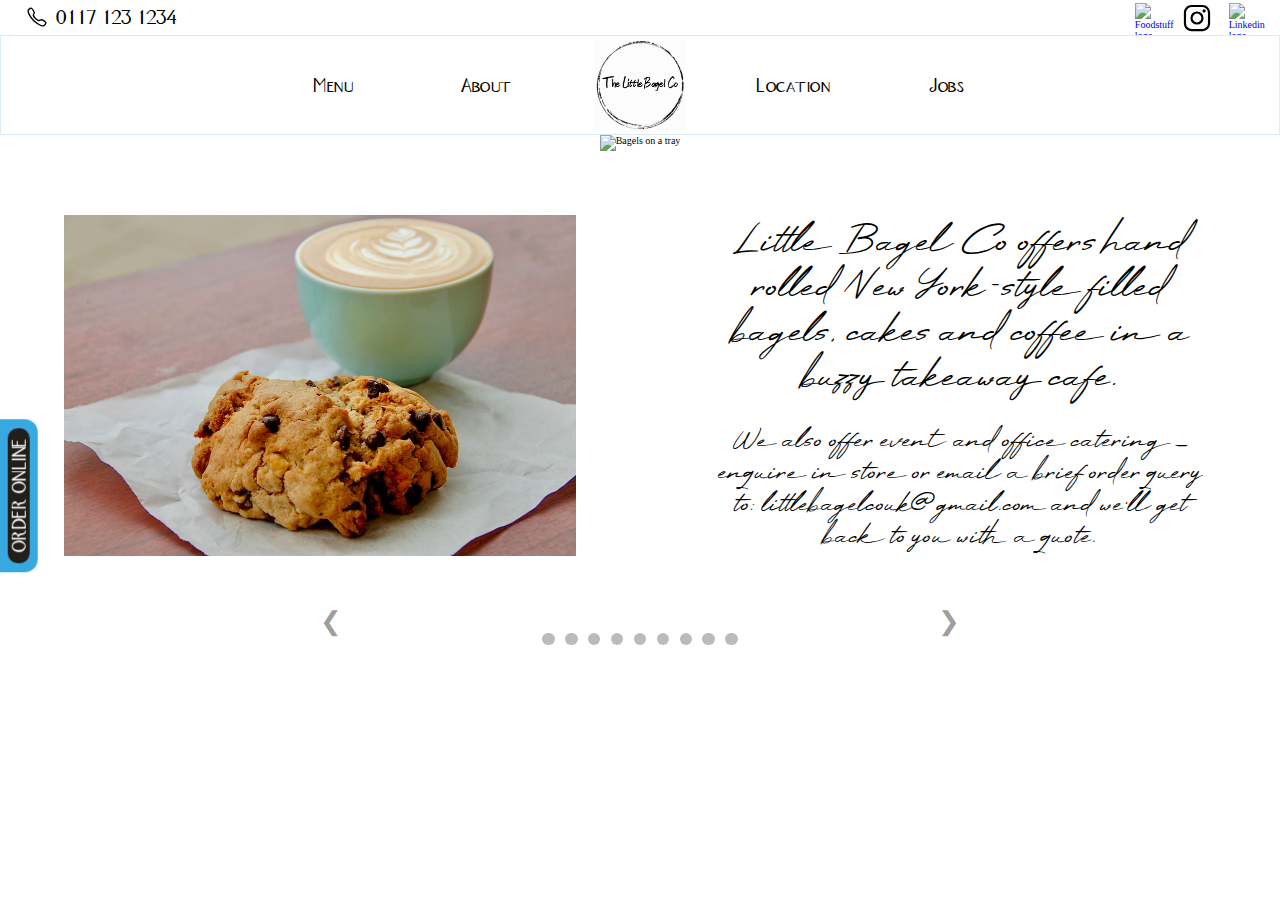
==== commit 70a2061c: "Added slideshow to homepage and changed fonts of home page and about page" ====
--- a/index.html
+++ b/index.html
@@ -5,8 +5,11 @@
     <meta http-equiv="X-UA-Compatible" content="IE=edge" />
     <meta name="viewport" content="width=device-width, initial-scale=1.0" />
     <meta name="keywords" content="HTML, CSS" />
-    <meta name="description" content="..." />
     <title>Little Bagel Co - New York-Style Bagels & Coffee</title>
+    <meta
+      name="description"
+      content="Hand rolled New York-style filled bagels, cakes and coffee in a buzzy takeaway cafe."
+    />
     <link rel="stylesheet" href="/styles/normalize.css" />
     <link rel="stylesheet" href="/styles/app.css" />
     <link rel="stylesheet" href="/styles/home.css" />
@@ -64,18 +67,93 @@
       </div>
     </nav>
     <main>
-      <h1>Home</h1>
-    </main>
-    <footer class="jump-to-top">
-      <a href="#">Jump To Top</a>
-    </footer>
-    <div class="delivery-tab-container">
-      <div class="delivery-tab">
-        <a href="https://wearefoodstuff.co.uk/" target="_blank">
-          ORDER ONLINE
+      <div class="home-page-top-image">
+        <img src="/images/bagels-on-tray-2.jpg" alt="Bagels on a tray" />
+      </div>
+      <div class="coffee-and-descr-container">
+        <div class="coffee-pic">
+          <img src="/images/coffee-and-cake.jpg" alt="Coffee and cake picture">
+        </div>
+      <div class="home-descr">
+        <h2>
+          Little Bagel Co offers hand rolled New York-style filled bagels, cakes
+          and coffee in a buzzy takeaway cafe.
+        </h2>
+        <h3>
+          We also offer event and office catering _ enquire in store or email a
+          brief order query to: littlebagelcouk@gmail.com and we'll get back to
+          you with a quote.
+        </h3>
+      </div>
+    </div>
+      <div class="slideshow-container">
+        <div class="mySlides fade">
+          <img src="/images/slideshow-images/rueben.jpg" style="width:100%">
+          <div class="text">Rueben</div>
+        </div>
+        <div class="mySlides fade">
+          <img src="/images/slideshow-images/vegan-rueben.jpg" style="width:100%">
+          <div class="text">Vegan Rueben</div>
+        </div>
+        <div class="mySlides fade">
+          <img src="/images/slideshow-images/chicken-salad.jpg" style="width:100%">
+          <div class="text">Chicken Salad</div>
+        </div>
+        <div class="mySlides fade">
+          <img src="/images/slideshow-images/kimcheesy.jpg" style="width:100%">
+          <div class="text">Kimcheesy</div>
+        </div>
+        <div class="mySlides fade">
+          <img src="/images/slideshow-images/salmon-cream-cheese.jpg" style="width:100%">
+          <div class="text">Salmon & Cream Cheese</div>
+        </div>
+        <div class="mySlides fade">
+          <img src="/images/slideshow-images/vegan-salmon-cream-cheese.jpg" style="width:100%">
+          <div class="text">Vegan Salmon & Cream Cheese</div>
+        </div>
+        <div class="mySlides fade">
+          <img src="/images/slideshow-images/schmear.jpg" style="width:100%">
+          <div class="text">Schmear</div>
+        </div>
+        <div class="mySlides fade">
+          <img src="/images/slideshow-images/breakfast-bagel.jpg" style="width:100%">
+          <div class="text">Breakfast Bagel</div>
+        </div>
+        <div class="mySlides fade">
+          <img src="/images/slideshow-images/vegan-breakfast-bagel.jpg" style="width:100%">
+          <div class="text">Vegan Breakfast Bagel</div>
+        </div>
+        <a class="prev" onclick="plusSlides(-1)">&#10094;</a>
+        <a class="next" onclick="plusSlides(1)">&#10095;</a>
+      </div>
+      <br>
+      <div style="text-align:center">
+        <span class="dot" onclick="currentSlide(1)"></span>
+        <span class="dot" onclick="currentSlide(2)"></span>
+        <span class="dot" onclick="currentSlide(3)"></span>
+        <span class="dot" onclick="currentSlide(4)"></span>
+        <span class="dot" onclick="currentSlide(5)"></span>
+        <span class="dot" onclick="currentSlide(6)"></span>
+        <span class="dot" onclick="currentSlide(7)"></span>
+        <span class="dot" onclick="currentSlide(8)"></span>
+        <span class="dot" onclick="currentSlide(9)"></span>
+      </div>
+      </div>
+      <div class="insta-link">
+        <a href="https://www.instagram.com/" target="_blank">
+          <p>Follow us on Instagram</p>
+          <img src="/images/logo-instagram.svg" alt="Instagram logo" />
         </a>
       </div>
-    </div>
+    </main>
+    <a class="delivery-anchor" href="https://wearefoodstuff.co.uk/" target="_blank">
+    <div class="delivery-tab-container">
+          <div class="delivery-tab">
+         <p>ORDER ONLINE</p> 
+        </div>
+      </div>
+    </a>
     <script src="/scripts/app.js"></script>
+    <script src="/scripts/slideshow.js"></script>
   </body>
 </html>
--- a/styles/app.css
+++ b/styles/app.css
@@ -1,8 +1,28 @@
+html {
+  font-size: 62.5%;
+}
+
 /* FONTS */
 
 @font-face {
   font-family: "New Yorker";
-  src: url(/fonts/FOXTROTM.TTF);
+  src: url(/fonts/FoxTrot-Regular.ttf);
+}
+@font-face {
+  font-family: "Belleza";
+  src: url(/fonts/Belleza-Regular.ttf);
+}
+@font-face {
+  font-family: "Badlooking Brush";
+  src: url(/fonts/Badlooking-Brush.otf);
+}
+@font-face {
+  font-family: "High Summit";
+  src: url(/fonts/High-Summit.ttf);
+}
+@font-face {
+  font-family: "Solleno";
+  src: url(/fonts/Solleno.ttf);
 }
 
 /* BODY */
@@ -26,14 +46,14 @@
 header ul {
   display: flex;
   align-items: center;
-  min-height: 4vh;
-  background-color: rgba(255, 255, 255);
+  min-height: 3.5rem;
+  background-color: rgb(255, 255, 255);
 }
 
 .header-left {
   float: left;
-  padding-left: 60px;
-  width: 84%;
+  padding-left: 2vw;
+  width: 88%;
   font-family: "New Yorker", cursive;
   color: black;
   text-decoration: none;
@@ -42,9 +62,9 @@
 
 .header-right {
   float: right;
-  padding-right: 30px;
-  justify-content: space-around;
-  width: 16%;
+  padding-right: 1vw;
+  justify-content: space-around;
+  width: 12%;
 }
 
 header li {
@@ -52,8 +72,8 @@
   list-style: none;
 }
 .phone-logo {
-  width: 30px;
-  height: 30px;
+  width: 3rem;
+  height: 3rem;
   padding-top: 3px;
   padding-right: 7.5px;
 }
@@ -67,8 +87,8 @@
   transition: 0.2s;
 }
 .social-logos {
-  width: 30px;
-  height: 30px;
+  width: 3rem;
+  height: 3rem;
 }
 .social-logos:hover {
   transform: translateY(-2px);
@@ -81,7 +101,7 @@
   display: flex;
   justify-content: space-around;
   align-items: center;
-  min-height: 10vh;
+  min-height: 10rem;
   background-color: white;
   font-family: "New Yorker", cursive;
   border-style: solid;
@@ -89,16 +109,17 @@
   border-color: rgba(55, 168, 224, 0.2);
   position: sticky;
   top: 0;
+  z-index: 1;
 }
 
 .logo img {
-  width: 82px;
-  height: 82px;
+  width: 9rem;
+  height: 9rem;
 }
 
 .logo {
-  width: 82px;
-  height: 82px;
+  width: 9rem;
+  height: 9rem;
   position: absolute;
   left: 50%;
   transform: translateX(-50%);
@@ -120,7 +141,7 @@
   color: black;
   text-decoration: none;
   letter-spacing: 0.5px;
-  font-size: 18px;
+  font-size: 1.8rem;
 }
 .nav-links a:hover {
   text-decoration: underline;
@@ -135,32 +156,18 @@
 }
 
 .burger div {
-  width: 35px;
-  height: 1px;
+  width: 3.5rem;
+  height: 0.15rem;
   background-color: black;
-  margin: 7px;
-  border-radius: 2px;
+  margin: 0.7rem;
+  border-radius: 0.2rem;
   transition: all 0.5s ease;
 }
 
-/* FOOTER */
-
-.jump-to-top {
-  display: flex;
-  justify-content: space-around;
-  align-items: center;
-  padding-bottom: 20px;
-}
-.jump-to-top a {
-  color: black;
-  font-family: "New Yorker", cursive;
-  text-decoration: none;
-  letter-spacing: 0.5px;
-  font-weight: bold;
-  font-size: 15px;
-}
-
 /* DELIVERY TAB */
+a {
+  text-decoration: none;
+}
 
 .delivery-tab-container {
   display: flex;
@@ -168,14 +175,14 @@
   text-align: center;
   position: fixed;
   transform: rotate(-90deg);
-  top: 50vh;
-  bottom: 50vh;
-  height: 37.5px;
-  width: 153px;
+  top: 53vh;
+  bottom: 47vh;
+  height: 3.75rem;
+  width: 15.3rem;
   margin-left: -58px;
   background-color: rgba(55, 168, 224);
-  border-bottom-left-radius: 13px;
-  border-bottom-right-radius: 13px;
+  border-bottom-left-radius: 1.3rem;
+  border-bottom-right-radius: 1.3rem;
 }
 
 .delivery-tab {
@@ -184,23 +191,23 @@
   margin-right: auto;
   margin-top: auto;
   margin-bottom: auto;
-  height: 22.5px;
-  width: 135px;
-  border-radius: 10px;
+  height: 2.25rem;
+  width: 13.5rem;
+  border-radius: 1rem;
   background-color: rgba(34, 31, 26, 255);
   filter: blur(0.15px);
 }
 
-.delivery-tab a {
-  font-family: "New Yorker", cursive;
+.delivery-tab p {
+  font-family: "New Yorker";
   display: block;
   margin-left: auto;
   margin-right: auto;
   margin-top: auto;
   margin-bottom: auto;
-  padding-top: 0.8px;
+  padding-top: 1.5px;
   text-decoration: none;
   letter-spacing: 0.5px;
-  font-size: 18px;
+  font-size: 1.8rem;
   color: rgba(254, 254, 254, 255);
 }
--- a/styles/home.css
+++ b/styles/home.css
@@ -1,6 +1,235 @@
+* {
+  box-sizing: border-box;
+}
+
+html {
+  font-size: 62.5%;
+}
+
 main {
-  font-family: "New Yorker", cursive;
-  padding: 150px;
   background-color: rgb(255, 255, 255);
-  height: 5000px;
-}
+}
+
+/* TOP IMAGE */
+.home-page-top-image {
+  text-align: center;
+}
+.home-page-top-image img {
+  width: 100vw;
+}
+
+/* COFFEE/CAKE PIC & HOME DESCRIPTION */
+
+.coffee-and-descr-container {
+  display: flex;
+  justify-content: space-around;
+  align-content: center;
+}
+
+.coffee-pic img,
+.home-descr {
+  width: 40vw;
+  padding-top: 5vw;
+  padding-bottom: 5vw;
+  text-align: center;
+}
+.home-descr h2 {
+  font-family: "High Summit";
+  font-weight: lighter;
+  font-size: 3vw;
+  line-height: 3.5vw;
+  margin-top: 0.5vw;
+  margin-bottom: 2vw;
+}
+.home-descr h3 {
+  font-family: "High Summit";
+  font-weight: lighter;
+  font-size: 2vw;
+  line-height: 2.5vw;
+}
+
+/* Slideshow container */
+.slideshow-container {
+  width: 50vw;
+  position: relative;
+  margin: auto;
+}
+
+/* Hide the images by default */
+.mySlides {
+  display: none;
+}
+
+/* Next & previous buttons */
+.prev,
+.next {
+  cursor: pointer;
+  position: absolute;
+  width: auto;
+  top: 50%;
+  transform: translate(0, -50%);
+  color: rgb(0, 0, 0, 0.4);
+  font-weight: normal;
+  font-size: 2vw;
+  line-height: 33vw;
+  transition: 0.6s ease;
+  border-radius: 0 0.5vw 0.5vw 0;
+  user-select: none;
+}
+.prev {
+  padding-right: 6vw;
+}
+
+.next {
+  right: 0;
+  padding-left: 6vw;
+}
+
+/* Caption text */
+.text {
+  color: rgb(255, 255, 255);
+  font-family: "New Yorker";
+  font-size: 3vw;
+  letter-spacing: 0.05vw;
+  padding: 1vw 1vw;
+  position: absolute;
+  top: 0;
+  width: 100%;
+}
+
+/* The dots/bullets/indicators */
+.dot {
+  cursor: pointer;
+  height: 1vw;
+  width: 1vw;
+  margin: 0 0.3vw 4vw;
+  background-color: #bbb;
+  border-radius: 50%;
+  display: inline-block;
+  transition: background-color 0.6s ease;
+}
+
+.active,
+.dot:hover {
+  background-color: #717171;
+}
+
+/* Fading animation */
+.fade {
+  animation-name: fade;
+  animation-duration: 1.5s;
+}
+
+@keyframes fade {
+  from {
+    opacity: 0;
+  }
+  to {
+    opacity: 1;
+  }
+}
+
+/* INSTA LINK */
+.insta-link {
+  display: none;
+  flex-direction: column;
+  justify-content: space-around;
+  text-align: center;
+  height: 10vw;
+  background-color: rgba(55, 168, 224, 0.25);
+}
+.insta-link p {
+  font-family: "New Yorker";
+  font-size: 2vw;
+  color: black;
+  text-decoration: none;
+}
+.insta-link img {
+  width: 6vw;
+}
+
+/* MOBILE VIEW */
+@media screen and (max-width: 900px) {
+  /* COFFEE AND DESCRIPTION */
+  .coffee-and-descr-container {
+    flex-direction: column;
+    text-align: center;
+  }
+  .coffee-pic {
+    padding-top: 5vw;
+  }
+  .coffee-pic img,
+  .home-descr {
+    margin: auto;
+    width: 80vw;
+    padding-top: 5vw;
+    padding-bottom: 5vw;
+    text-align: center;
+  }
+  .home-descr h2 {
+    font-size: 6vw;
+    line-height: 7vw;
+    margin-top: 1vw;
+    margin-bottom: 4vw;
+  }
+  .home-descr h3 {
+    font-size: 4vw;
+    line-height: 5vw;
+    margin-bottom: 4vw;
+  }
+
+  /* SLIDESHOW */
+
+  .slideshow-container {
+    width: 70vw;
+  }
+  .prev,
+  .next {
+    font-size: 4vw;
+    line-height: 46vw;
+  }
+  .prev {
+    padding-right: 12vw;
+  }
+
+  .next {
+    padding-left: 12vw;
+  }
+
+  /* INSTA LINK */
+  .insta-link {
+    display: flex;
+    height: 15vw;
+  }
+  .insta-link p {
+    font-size: 4vw;
+  }
+  .insta-link img {
+    width: 8vw;
+  }
+
+  /* DELIVERY TAB */
+
+  .delivery-tab-container {
+    transform: rotate(0deg);
+    position: relative;
+    margin-left: 0;
+    width: 100vw;
+    height: 15vw;
+    border-bottom-left-radius: 0;
+    border-bottom-right-radius: 0;
+    top: 0;
+    bottom: 0;
+  }
+  .delivery-tab {
+    /* height: 4rem; */
+    height: 8vw;
+    /* width: 18rem; */
+    width: 36vw;
+  }
+  .delivery-tab p {
+    padding-top: 1.4vw;
+    /* font-size: 2.4rem; */
+    font-size: 5vw;
+  }
+}
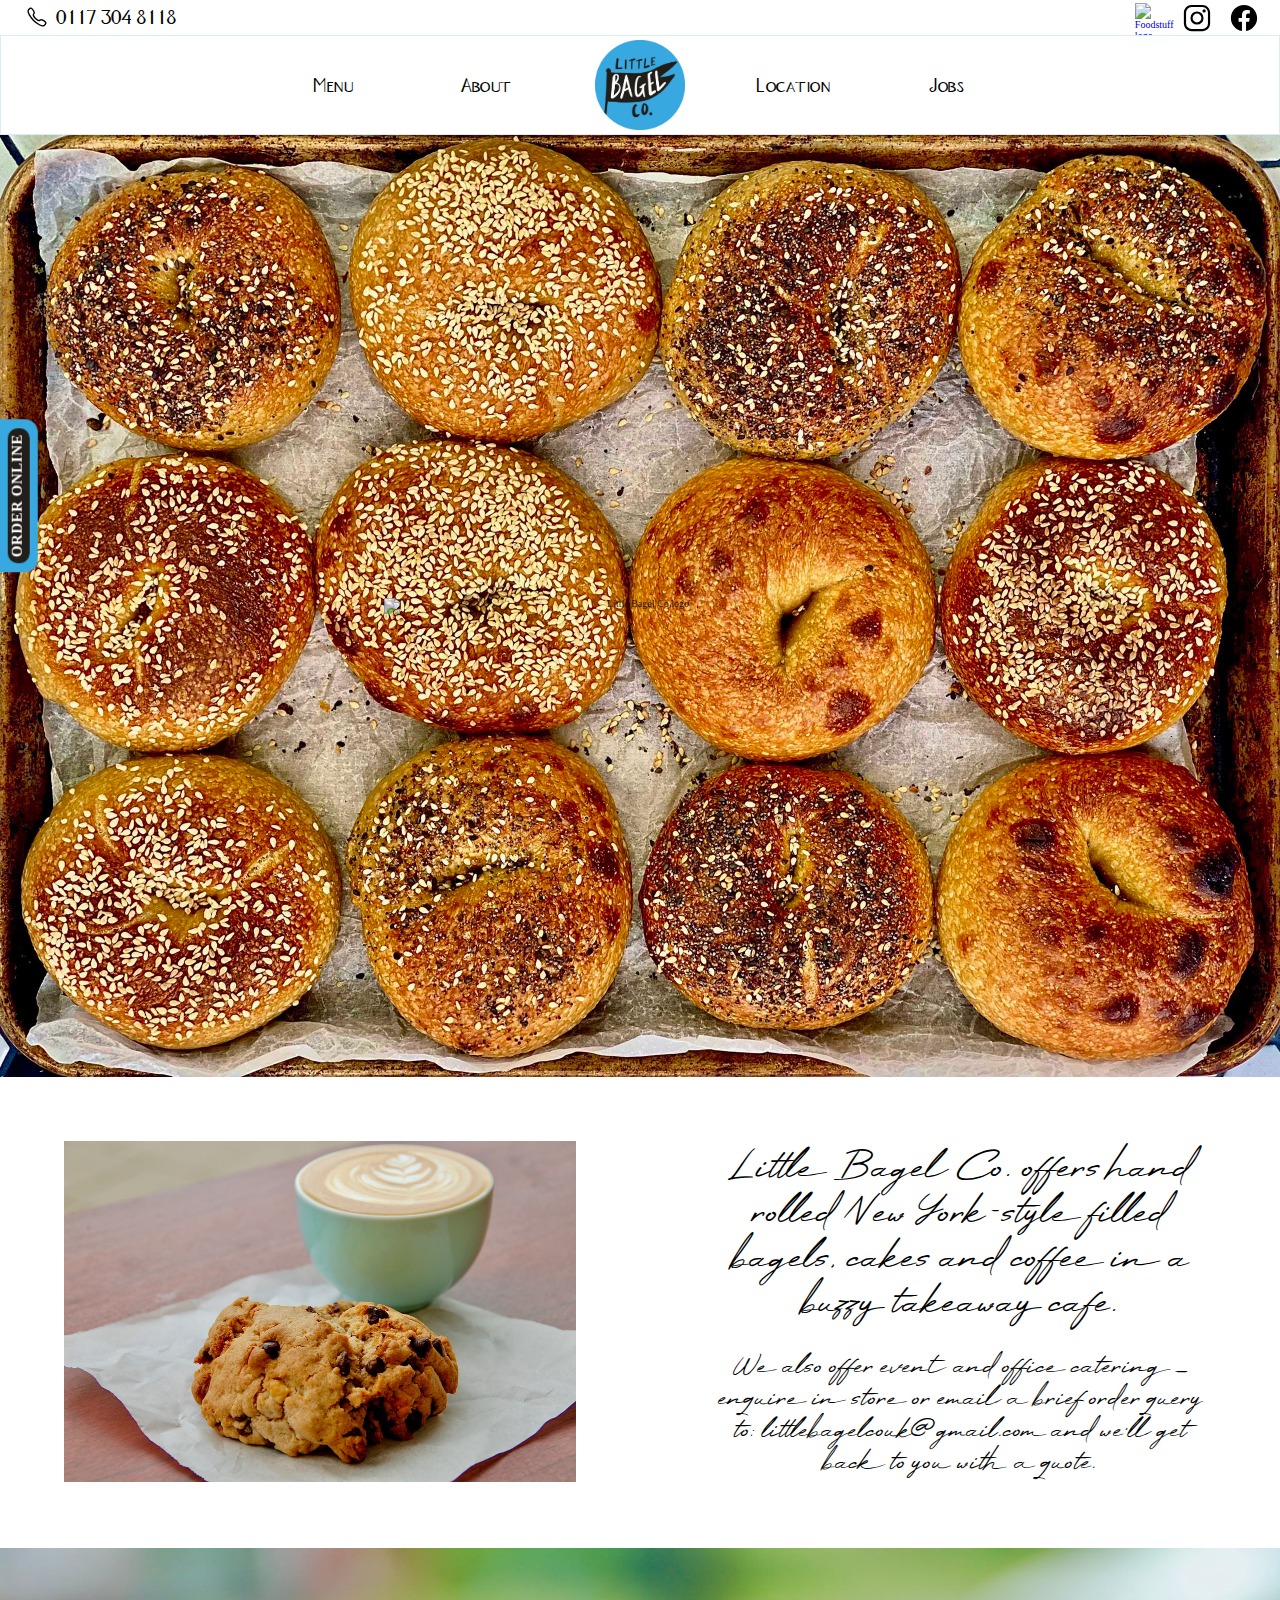
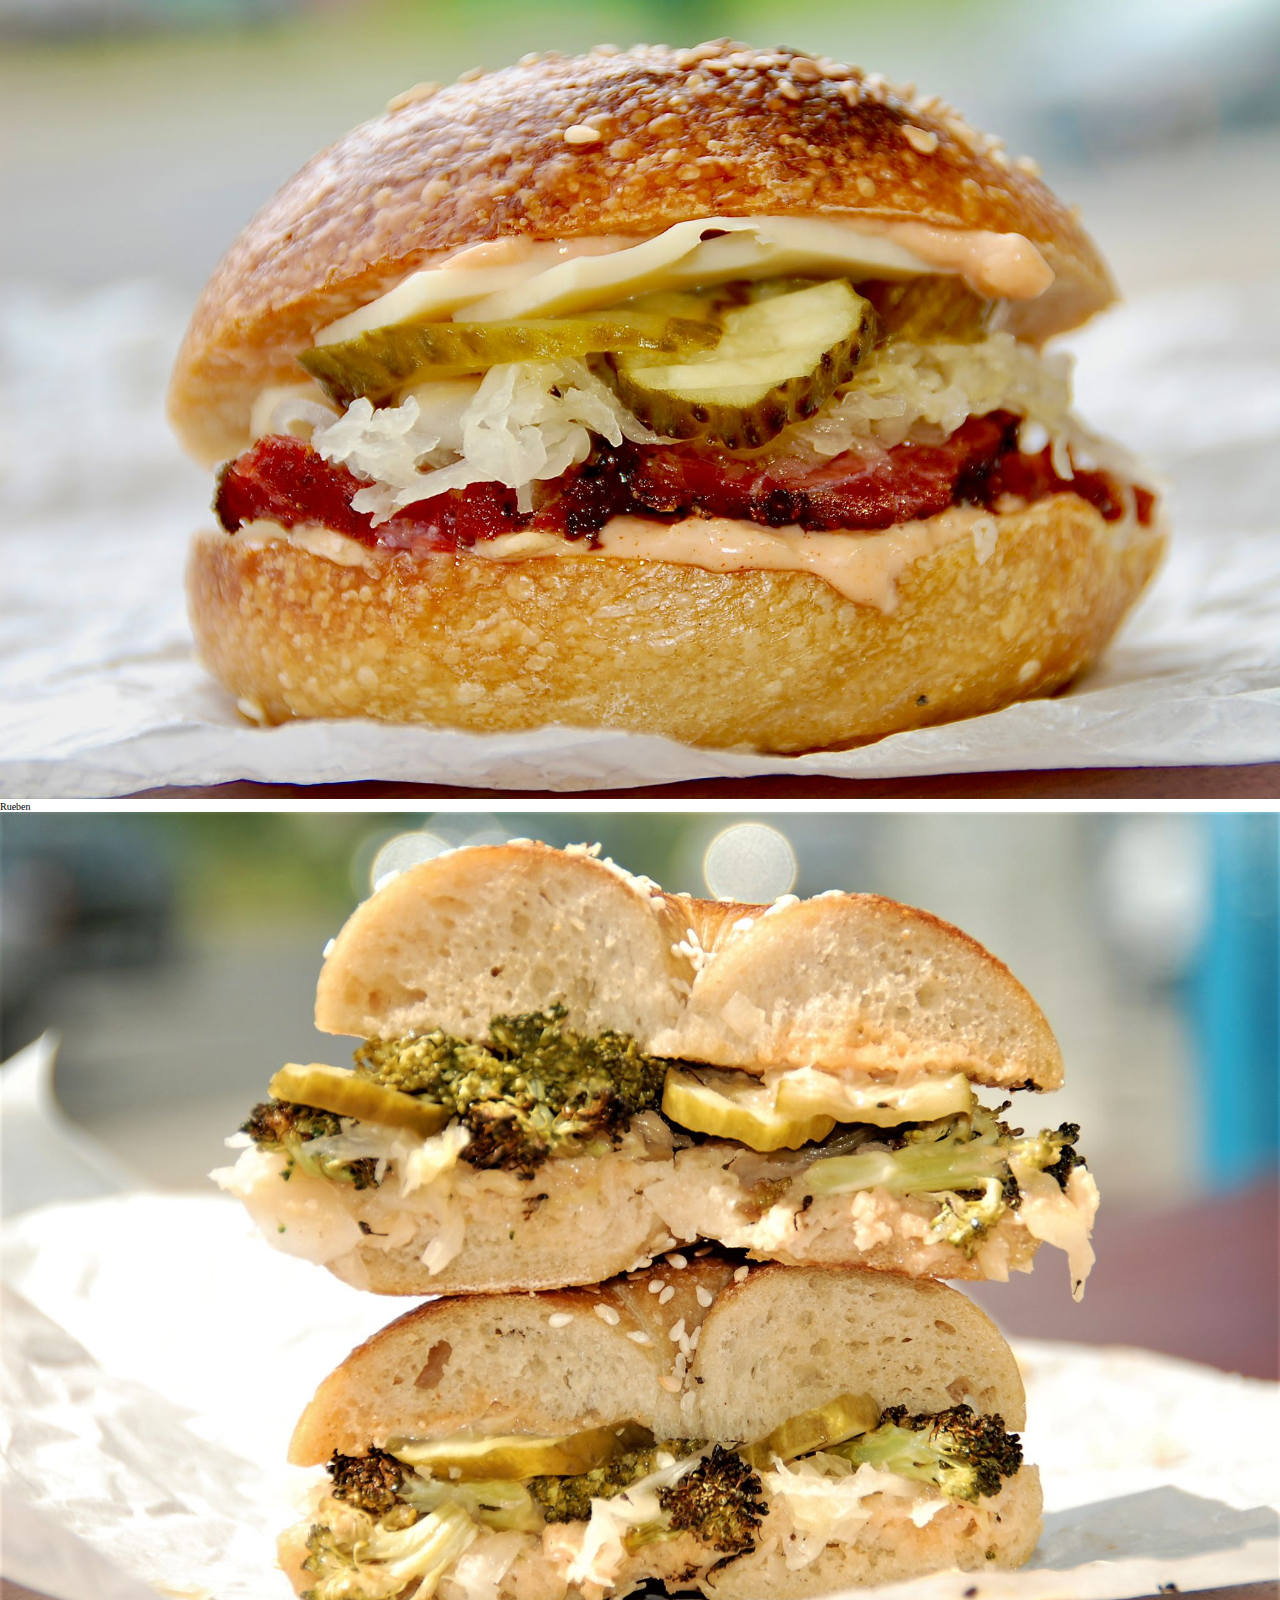
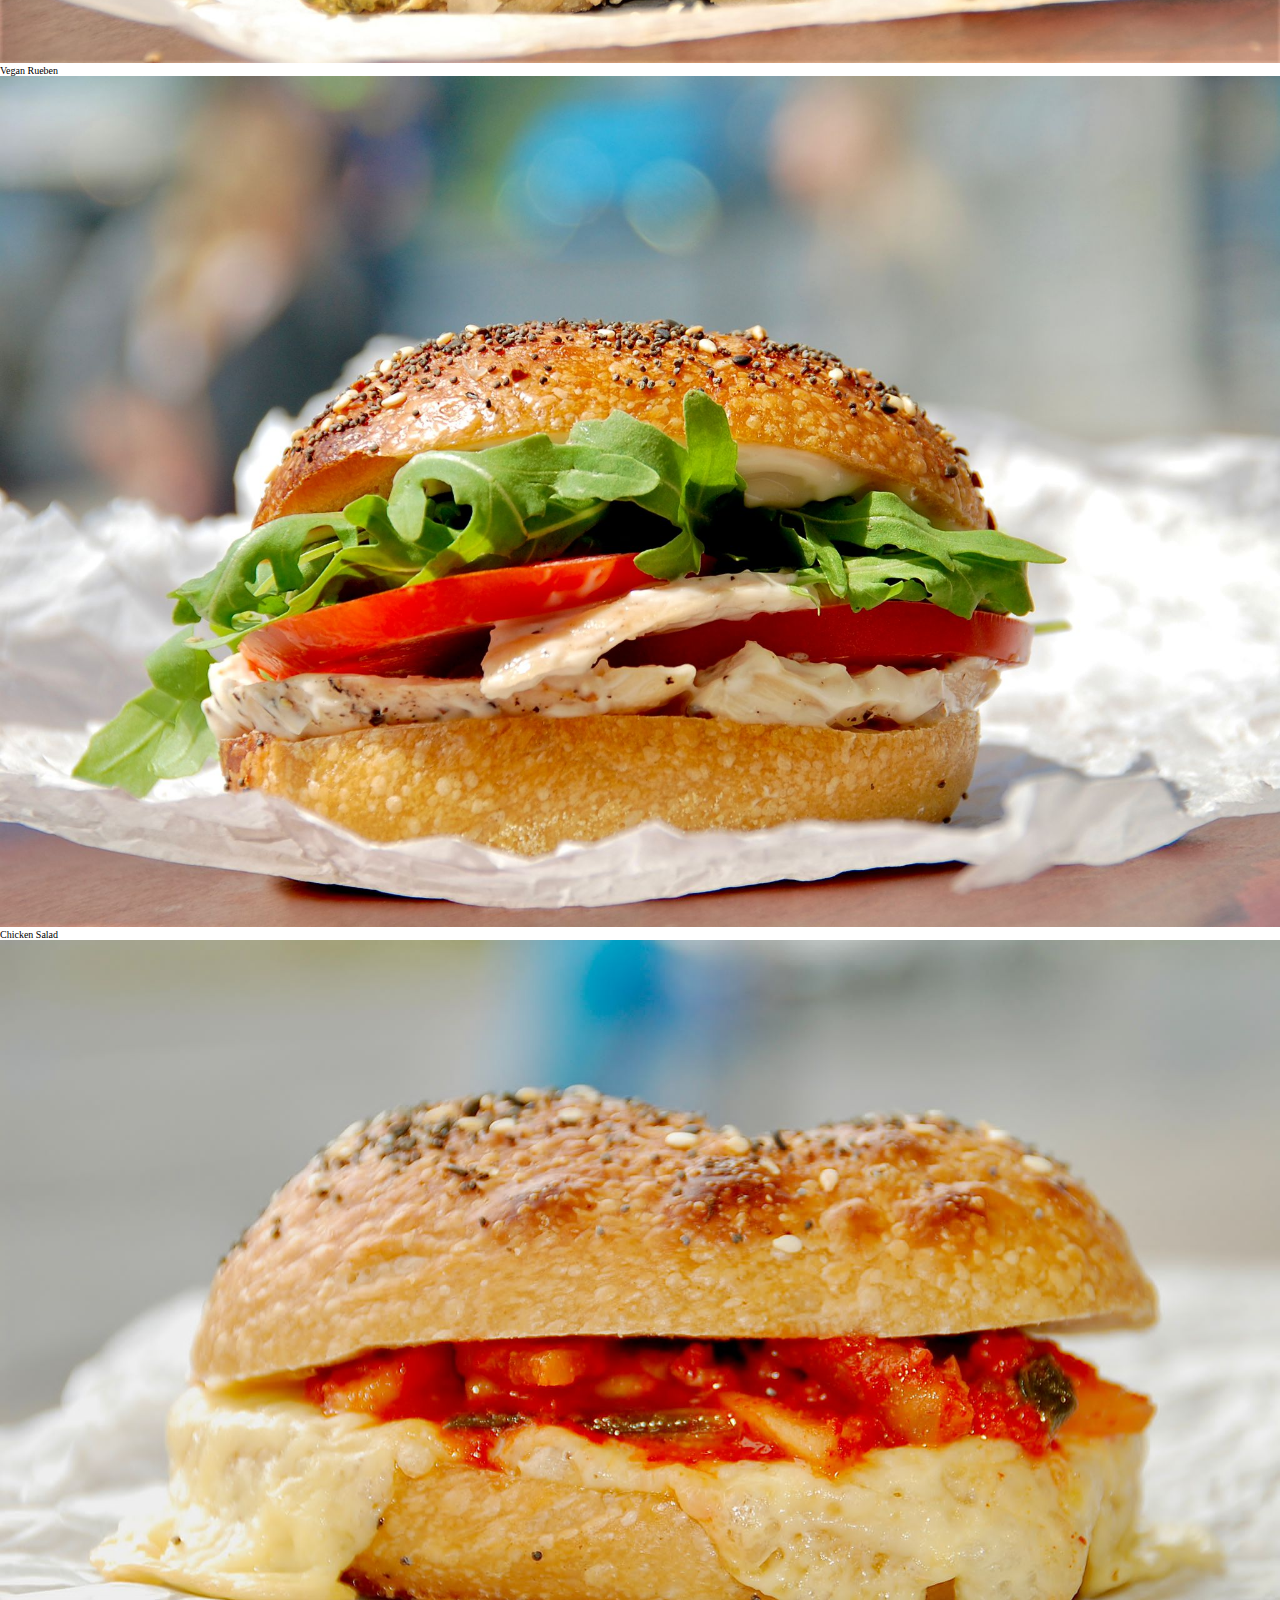
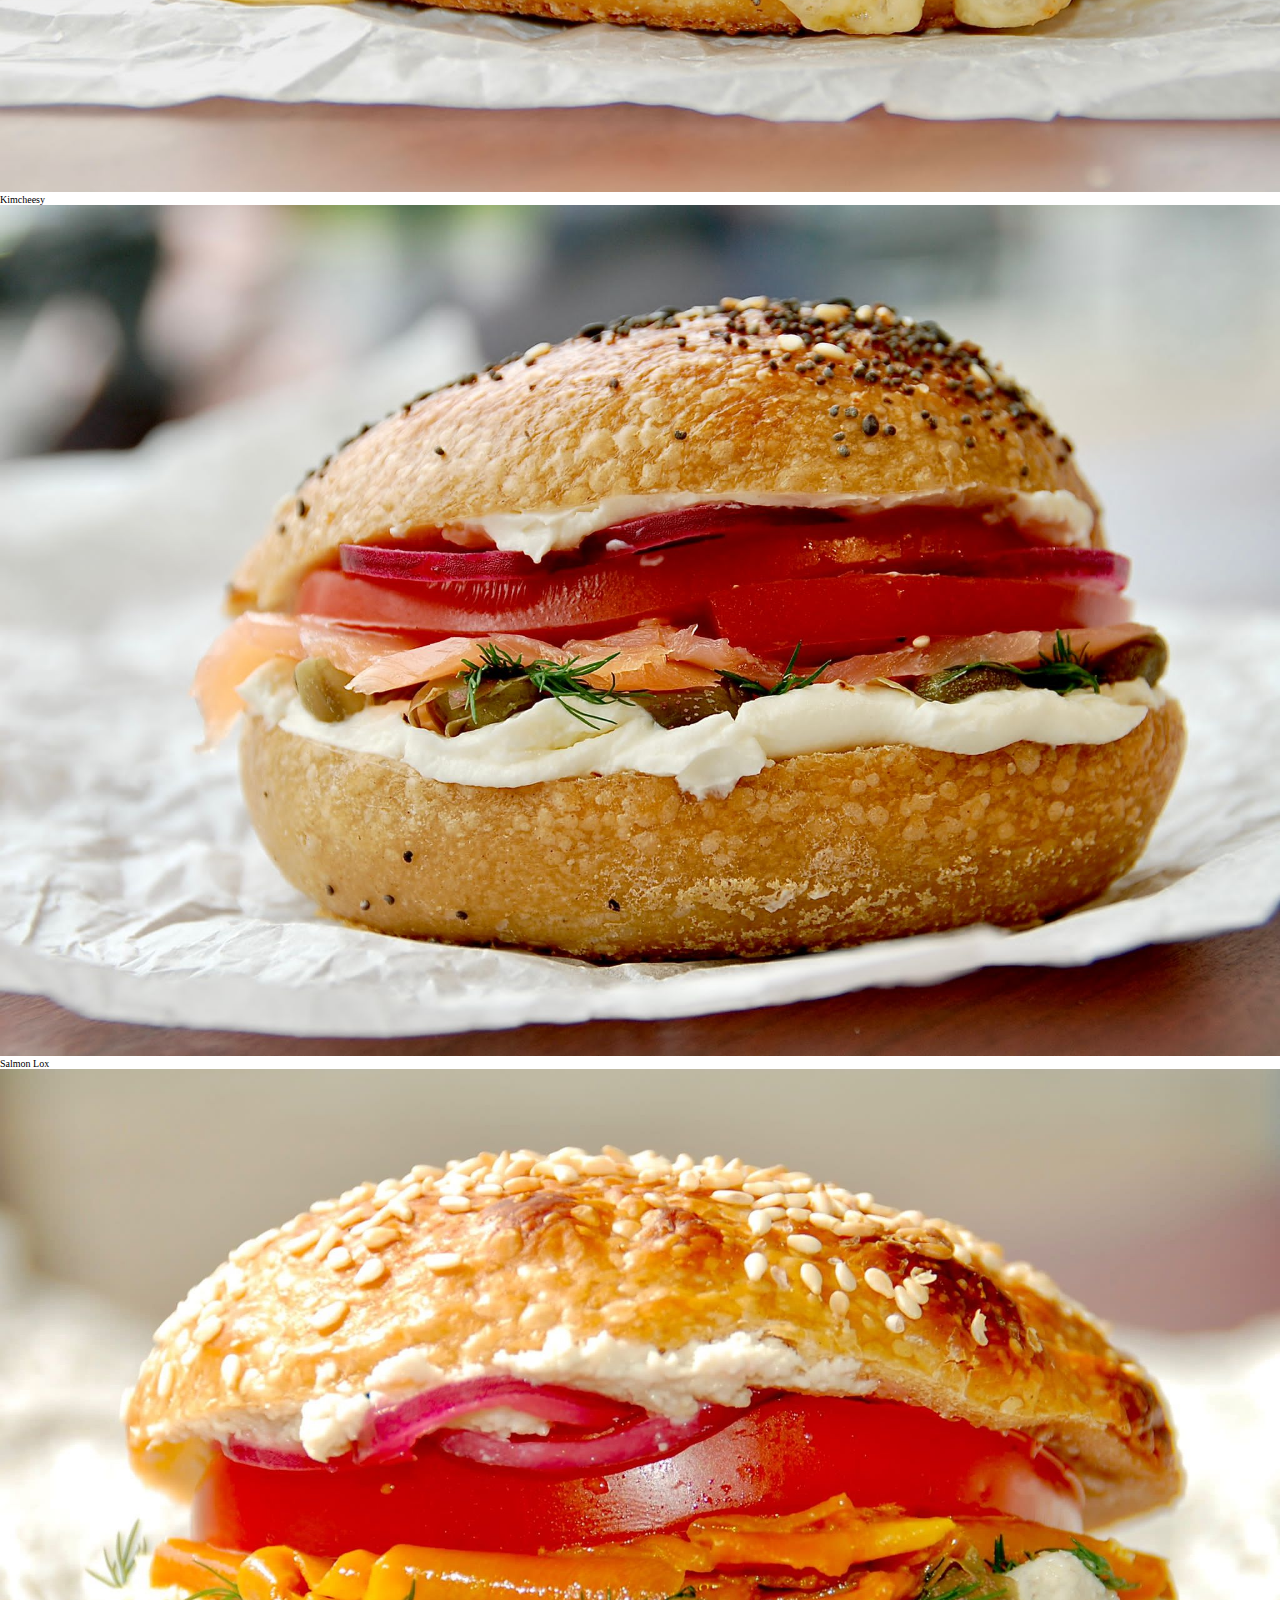
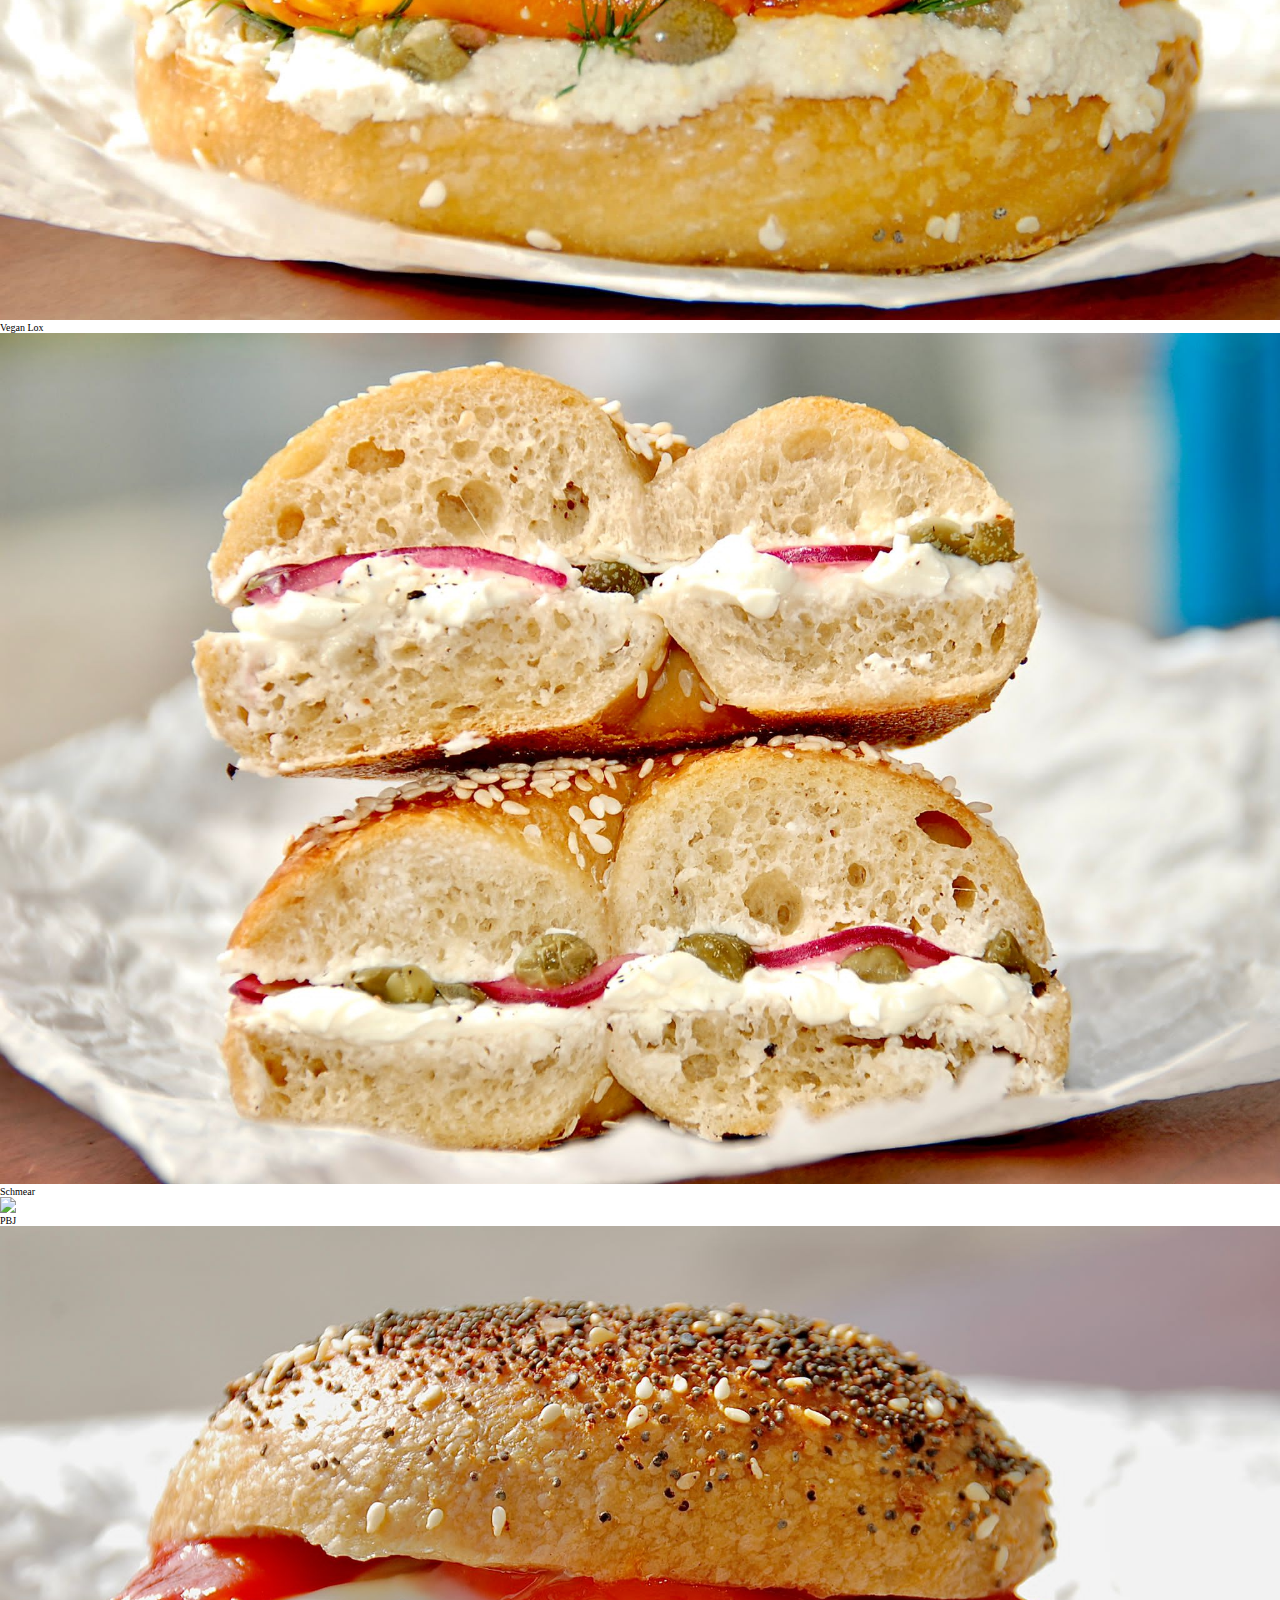
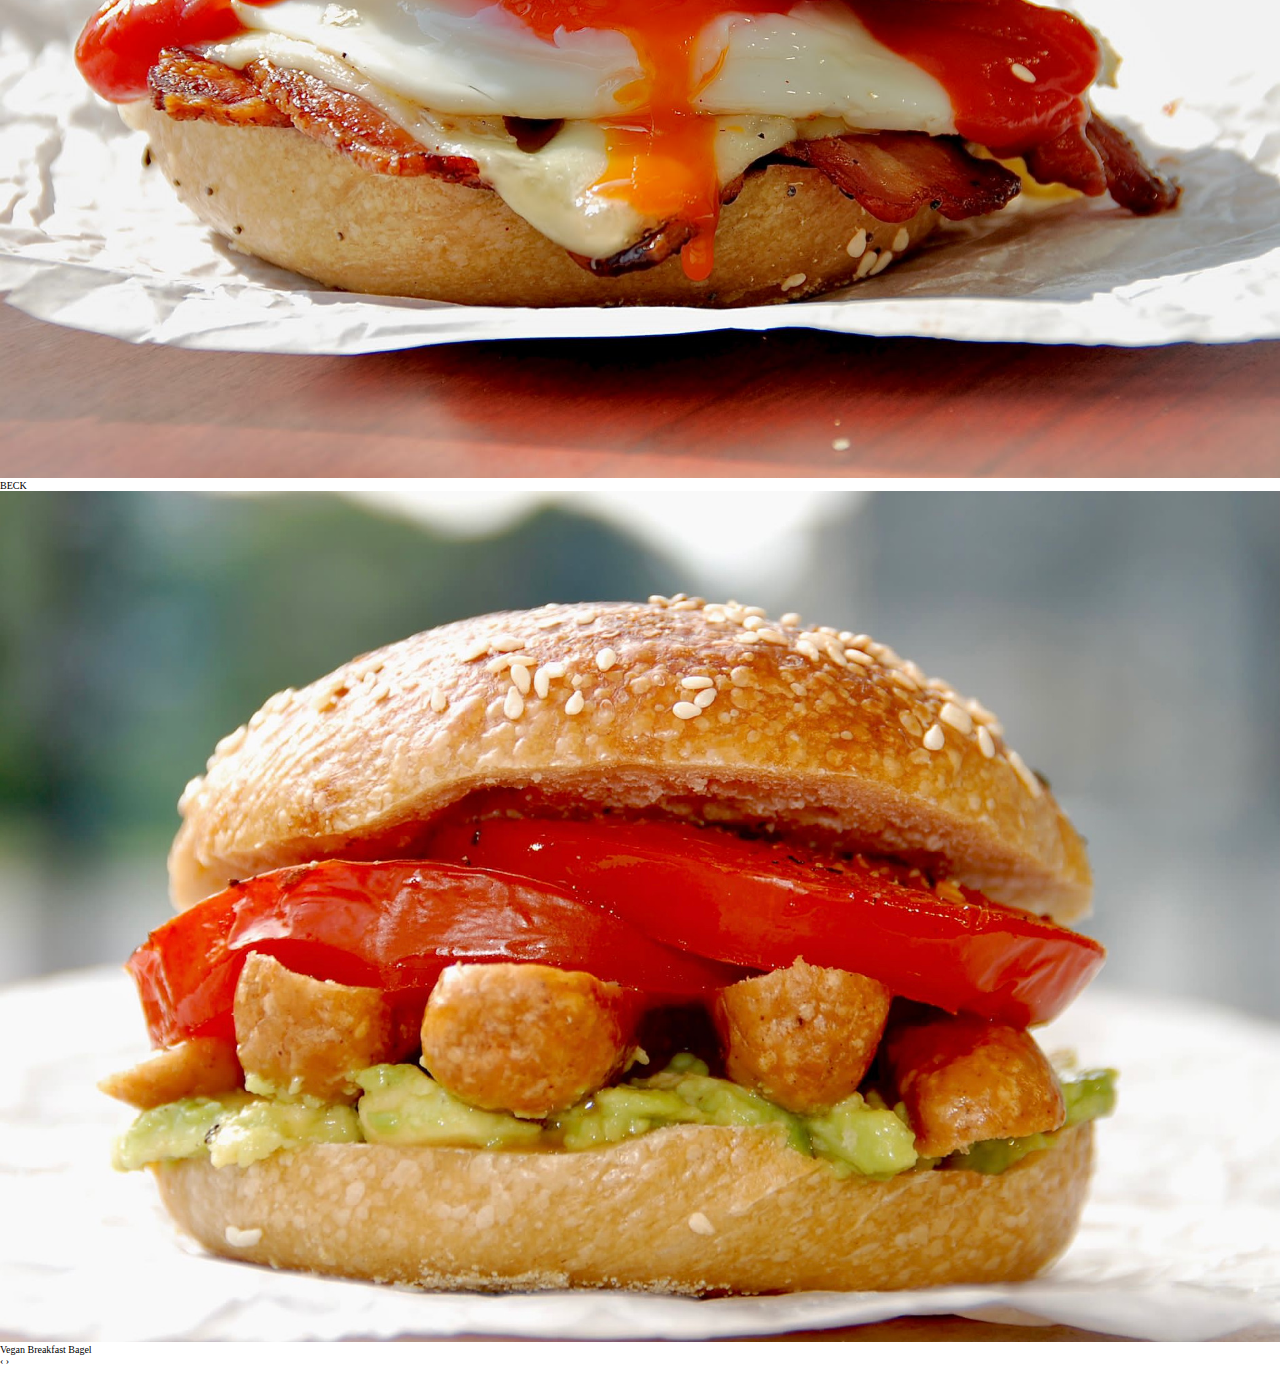
==== commit 44be2e77: "Add files via upload" ====
--- a/index.html
+++ b/index.html
@@ -1,28 +1,32 @@
 <!DOCTYPE html>
 <html lang="en">
   <head>
-    <meta charset="UTF-8" />
-    <meta http-equiv="X-UA-Compatible" content="IE=edge" />
-    <meta name="viewport" content="width=device-width, initial-scale=1.0" />
-    <meta name="keywords" content="HTML, CSS" />
-    <title>Little Bagel Co - New York-Style Bagels & Coffee</title>
+    <title>Little Bagel Co. - New York-Style Bagels & Coffee</title>
     <meta
       name="description"
       content="Hand rolled New York-style filled bagels, cakes and coffee in a buzzy takeaway cafe."
     />
+    <meta name="keywords" content="Little, Bagel, Co, Bagels, Coffee, Cakes, Cafe, Takeaway, Bristol">
+    <meta name="robots" content="noodp,noydir" />
+    <meta charset="UTF-8" />
+    <meta http-equiv="X-UA-Compatible" content="IE=edge" />
+    <meta name="viewport" content="width=device-width, initial-scale=1.0" />
+    <meta property="og:image" content="/images/logo.jpg">
+    <link rel="icon" type="image/png" href="/images/logo.png">
     <link rel="stylesheet" href="/styles/normalize.css" />
     <link rel="stylesheet" href="/styles/app.css" />
     <link rel="stylesheet" href="/styles/home.css" />
-    <link rel="stylesheet" href="/styles/mobile.css" />
+    <link rel="stylesheet" href="/styles/slideshow.css" />
   </head>
   <body>
+    <div class="wrapper">
     <header>
       <ul class="header-left">
         <li class="phone-logo">
           <img src="/images/call-outline.svg" alt="Phone outline image" />
         </li>
         <li class="tel-no">
-          <a href="tel:01234567890">0117 123 1234</a>
+          <a href="tel:01173048118">0117 304 8118</a>
         </li>
       </ul>
       <ul class="header-right">
@@ -36,20 +40,20 @@
           /></a>
         </li>
         <li class="social-logos">
-          <a href="https://www.instagram.com/" target="_blank">
+          <a href="https://instagram.com/littlebagelcouk" target="_blank">
             <img src="/images/logo-instagram.svg" alt="Instagram logo" />
           </a>
         </li>
         <li class="social-logos">
-          <a href="https://www.linkedin.com/" target="_blank">
-            <img src="/images/logo-linkedin.svg" alt="Linkedin logo" />
+          <a href="https://www.facebook.com/" target="_blank">
+            <img src="/images/logo-facebook.svg" alt="Facebook logo" />
           </a>
         </li>
       </ul>
     </header>
     <nav>
       <div class="logo">
-        <a href="/index.html"><img src="/images/logo.jpg" /></a>
+        <a href="http://littlebagelco.co.uk/"><img src="/images/logo.png" /></a>
       </div>
       <ul class="nav-links">
         <li>
@@ -68,7 +72,8 @@
     </nav>
     <main>
       <div class="home-page-top-image">
-        <img src="/images/bagels-on-tray-2.jpg" alt="Bagels on a tray" />
+        <img class="bagels-on-tray" src="/images/bagels-on-tray-home-zoom.jpg" alt="Bagels on a tray" />
+        <img class="logo-large" src="/images/large-logo.png" alt="Little Bagel Co logo">
       </div>
       <div class="coffee-and-descr-container">
         <div class="coffee-pic">
@@ -76,7 +81,7 @@
         </div>
       <div class="home-descr">
         <h2>
-          Little Bagel Co offers hand rolled New York-style filled bagels, cakes
+          Little Bagel Co. offers hand rolled New York-style filled bagels, cakes
           and coffee in a buzzy takeaway cafe.
         </h2>
         <h3>
@@ -105,26 +110,32 @@
         </div>
         <div class="mySlides fade">
           <img src="/images/slideshow-images/salmon-cream-cheese.jpg" style="width:100%">
-          <div class="text">Salmon & Cream Cheese</div>
+          <div class="text">Salmon Lox</div>
         </div>
         <div class="mySlides fade">
           <img src="/images/slideshow-images/vegan-salmon-cream-cheese.jpg" style="width:100%">
-          <div class="text">Vegan Salmon & Cream Cheese</div>
+          <div class="text">Vegan Lox</div>
         </div>
         <div class="mySlides fade">
           <img src="/images/slideshow-images/schmear.jpg" style="width:100%">
           <div class="text">Schmear</div>
         </div>
         <div class="mySlides fade">
+          <img src="/images/slideshow-images/pbj.jpg" style="width:100%">
+          <div class="text">PBJ</div>
+        </div>
+        <div class="mySlides fade">
           <img src="/images/slideshow-images/breakfast-bagel.jpg" style="width:100%">
-          <div class="text">Breakfast Bagel</div>
+          <div class="text">BECK</div>
         </div>
         <div class="mySlides fade">
           <img src="/images/slideshow-images/vegan-breakfast-bagel.jpg" style="width:100%">
           <div class="text">Vegan Breakfast Bagel</div>
         </div>
-        <a class="prev" onclick="plusSlides(-1)">&#10094;</a>
-        <a class="next" onclick="plusSlides(1)">&#10095;</a>
+        <!-- <a class="prev" onclick="plusSlides(-1)">&#10094;</a> -->
+        <a class="prev" onclick="plusSlides(-1)">&#8249;</a>
+        <!-- <a class="next" onclick="plusSlides(1)">&#10095;</a> -->
+        <a class="next" onclick="plusSlides(1)">&#8250;</a>
       </div>
       <br>
       <div style="text-align:center">
@@ -137,23 +148,37 @@
         <span class="dot" onclick="currentSlide(7)"></span>
         <span class="dot" onclick="currentSlide(8)"></span>
         <span class="dot" onclick="currentSlide(9)"></span>
+        <span class="dot" onclick="currentSlide(10)"></span>
       </div>
       </div>
+      <a class="delivery-anchor" href="https://wearefoodstuff.co.uk/" target="_blank">
+      <div class="delivery-tab-container">
+            <div class="delivery-tab">
+           <p>ORDER ONLINE</p> 
+          </div>
+        </div>
+      </a>
+      <div class="foodstuff-link">
+        <a href="https://wearefoodstuff.co.uk" target="_blank">
+          <p>Order with Foodstuff</p>
+          <img src="/images/Foodstuff-logo-cropped.svg" alt="Foodstuff logo" />
+        </a>
+      </div>
       <div class="insta-link">
-        <a href="https://www.instagram.com/" target="_blank">
+        <a href="https://instagram.com/littlebagelcouk" target="_blank">
           <p>Follow us on Instagram</p>
           <img src="/images/logo-instagram.svg" alt="Instagram logo" />
         </a>
       </div>
+      <div class="facebook-link">
+        <a href="https://facebook.com/littlebagelcouk" target="_blank">
+          <p>Follow us on Facebook</p>
+          <img src="/images/logo-facebook.svg" alt="Facebook logo" />
+        </a>
+      </div>
     </main>
-    <a class="delivery-anchor" href="https://wearefoodstuff.co.uk/" target="_blank">
-    <div class="delivery-tab-container">
-          <div class="delivery-tab">
-         <p>ORDER ONLINE</p> 
-        </div>
-      </div>
-    </a>
     <script src="/scripts/app.js"></script>
     <script src="/scripts/slideshow.js"></script>
+  </div>
   </body>
 </html>
--- a/styles/app.css
+++ b/styles/app.css
@@ -13,16 +13,20 @@
   src: url(/fonts/Belleza-Regular.ttf);
 }
 @font-face {
-  font-family: "Badlooking Brush";
-  src: url(/fonts/Badlooking-Brush.otf);
-}
-@font-face {
   font-family: "High Summit";
   src: url(/fonts/High-Summit.ttf);
 }
 @font-face {
-  font-family: "Solleno";
-  src: url(/fonts/Solleno.ttf);
+  font-family: "Instafont";
+  src: url(/fonts/Billabong.ttf);
+}
+@font-face {
+  font-family: "Klavika";
+  src: url(/fonts/klavika-bold.otf);
+}
+@font-face {
+  font-family: "Foodstuff";
+  src: url(/fonts/Recoleta-Regular.otf);
 }
 
 /* BODY */
@@ -199,7 +203,7 @@
 }
 
 .delivery-tab p {
-  font-family: "New Yorker";
+  font-family: "Foodstuff";
   display: block;
   margin-left: auto;
   margin-right: auto;
@@ -208,6 +212,98 @@
   padding-top: 1.5px;
   text-decoration: none;
   letter-spacing: 0.5px;
-  font-size: 1.8rem;
+  font-size: 1.5rem;
+  font-weight: bolder;
   color: rgba(254, 254, 254, 255);
 }
+
+/* MOBILE VIEW */
+
+@media screen and (max-width: 900px) {
+  .wrapper {
+    overflow-x: hidden;
+  }
+
+  header {
+    display: none;
+  }
+
+  /* NAVBAR */
+  .fixed-position {
+    position: fixed;
+  }
+
+  main {
+    margin-top: 10rem;
+  }
+
+  nav {
+    border-style: none;
+    position: fixed;
+    top: 0;
+    left: 0;
+    right: 0;
+  }
+
+  .nav-links {
+    position: absolute;
+    right: 0px;
+    top: 10rem;
+    padding-bottom: 10rem;
+    height: calc(100vh - 10rem);
+    background-color: white;
+    display: flex;
+    flex-direction: column;
+    align-items: center;
+    width: 100vw;
+    transform: translateX(100%);
+    transition: transform 0.2s ease-in;
+  }
+
+  .nav-links a {
+    font-size: 22px;
+  }
+
+  .nav-links #logo-space {
+    display: none;
+  }
+
+  .nav-links li {
+    opacity: 0;
+  }
+  .burger {
+    padding-left: 85vw;
+    padding-right: 15vw;
+    display: block;
+  }
+}
+/* NAV ACTIVE */
+
+.nav-active {
+  transform: translateX(0%);
+}
+
+@keyframes navLinksFade {
+  from {
+    opacity: 0;
+    transform: 50px;
+  }
+  to {
+    opacity: 1;
+    transform: 0px;
+  }
+}
+
+.toggle .line-1 {
+  transform: rotate(-45deg) translate(-5px, 6.8px);
+}
+.toggle .line-2 {
+  opacity: 0;
+}
+.toggle .line-3 {
+  transform: rotate(45deg) translate(-5px, -6.8px);
+}
+
+.toggle .delivery-tab-container {
+  display: none;
+}
--- a/styles/home.css
+++ b/styles/home.css
@@ -13,9 +13,19 @@
 /* TOP IMAGE */
 .home-page-top-image {
   text-align: center;
+  position: relative;
 }
-.home-page-top-image img {
+.bagels-on-tray {
+  display: block;
   width: 100vw;
+}
+.logo-large {
+  opacity: 0.8;
+  top: 50%;
+  left: 50%;
+  transform: translate(-50%, -50%);
+  position: absolute;
+  width: 40vw;
 }
 
 /* COFFEE/CAKE PIC & HOME DESCRIPTION */
@@ -48,104 +58,71 @@
   line-height: 2.5vw;
 }
 
-/* Slideshow container */
-.slideshow-container {
-  width: 50vw;
-  position: relative;
-  margin: auto;
-}
-
-/* Hide the images by default */
-.mySlides {
-  display: none;
-}
-
-/* Next & previous buttons */
-.prev,
-.next {
-  cursor: pointer;
-  position: absolute;
-  width: auto;
-  top: 50%;
-  transform: translate(0, -50%);
-  color: rgb(0, 0, 0, 0.4);
-  font-weight: normal;
-  font-size: 2vw;
-  line-height: 33vw;
-  transition: 0.6s ease;
-  border-radius: 0 0.5vw 0.5vw 0;
-  user-select: none;
-}
-.prev {
-  padding-right: 6vw;
-}
-
-.next {
-  right: 0;
-  padding-left: 6vw;
-}
-
-/* Caption text */
-.text {
-  color: rgb(255, 255, 255);
-  font-family: "New Yorker";
-  font-size: 3vw;
-  letter-spacing: 0.05vw;
-  padding: 1vw 1vw;
-  position: absolute;
-  top: 0;
-  width: 100%;
-}
-
-/* The dots/bullets/indicators */
-.dot {
-  cursor: pointer;
-  height: 1vw;
-  width: 1vw;
-  margin: 0 0.3vw 4vw;
-  background-color: #bbb;
-  border-radius: 50%;
-  display: inline-block;
-  transition: background-color 0.6s ease;
-}
-
-.active,
-.dot:hover {
-  background-color: #717171;
-}
-
-/* Fading animation */
-.fade {
-  animation-name: fade;
-  animation-duration: 1.5s;
-}
-
-@keyframes fade {
-  from {
-    opacity: 0;
-  }
-  to {
-    opacity: 1;
-  }
-}
-
 /* INSTA LINK */
 .insta-link {
   display: none;
   flex-direction: column;
   justify-content: space-around;
   text-align: center;
-  height: 10vw;
-  background-color: rgba(55, 168, 224, 0.25);
+  height: 15vw;
+  background-color: rgba(55, 168, 224, 0.65);
 }
 .insta-link p {
-  font-family: "New Yorker";
-  font-size: 2vw;
+  font-family: "Instafont";
+  font-size: 5.5vw;
+  line-height: 4vw;
+  padding-top: 1.5vw;
   color: black;
   text-decoration: none;
 }
 .insta-link img {
-  width: 6vw;
+  width: 8vw;
+}
+
+/* FACEBOOK LINK */
+.facebook-link {
+  display: none;
+  flex-direction: column;
+  justify-content: space-around;
+  text-align: center;
+  height: 15vw;
+  background-color: rgba(55, 168, 224, 1);
+}
+.facebook-link p {
+  font-family: "Klavika";
+  font-size: 4.3vw;
+  line-height: 4vw;
+  letter-spacing: -0.1vw;
+  padding-top: 1.5vw;
+  color: black;
+  text-decoration: none;
+}
+.facebook-link img {
+  width: 8vw;
+}
+
+/* FOODSTUFF LINK */
+.foodstuff-link {
+  display: none;
+  flex-direction: column;
+  justify-content: space-around;
+  text-align: center;
+  height: 15vw;
+  margin-top: 5vw;
+  background-color: rgba(55, 168, 224, 0.25);
+}
+.foodstuff-link p {
+  font-family: "Foodstuff";
+  font-size: 4vw;
+  font-weight: 900;
+  line-height: 4vw;
+  padding-top: 1vw;
+  padding-bottom: 0.8vw;
+  color: black;
+  text-decoration: none;
+}
+.foodstuff-link img {
+  width: 5.5vw;
 }
 
 /* MOBILE VIEW */
@@ -178,41 +155,29 @@
     margin-bottom: 4vw;
   }
 
-  /* SLIDESHOW */
-
-  .slideshow-container {
-    width: 70vw;
-  }
-  .prev,
-  .next {
-    font-size: 4vw;
-    line-height: 46vw;
-  }
-  .prev {
-    padding-right: 12vw;
-  }
-
-  .next {
-    padding-left: 12vw;
-  }
-
   /* INSTA LINK */
   .insta-link {
     display: flex;
-    height: 15vw;
   }
-  .insta-link p {
-    font-size: 4vw;
-  }
-  .insta-link img {
-    width: 8vw;
+
+  /* FACEBOOK LINK */
+  .facebook-link {
+    display: flex;
   }
 
   /* DELIVERY TAB */
+  .delivery-tab-container {
+    display: none;
+  }
 
-  .delivery-tab-container {
+  /* FOODSTUFF LINK */
+  .foodstuff-link {
+    display: flex;
+  }
+  /* .delivery-tab-container {
     transform: rotate(0deg);
     position: relative;
+    margin-top: 5vw;
     margin-left: 0;
     width: 100vw;
     height: 15vw;
@@ -222,14 +187,12 @@
     bottom: 0;
   }
   .delivery-tab {
-    /* height: 4rem; */
     height: 8vw;
-    /* width: 18rem; */
     width: 36vw;
   }
   .delivery-tab p {
     padding-top: 1.4vw;
-    /* font-size: 2.4rem; */
-    font-size: 5vw;
-  }
+    font-family: "Foodstuff";
+    font-size: 4.2vw;
+  } */
 }
